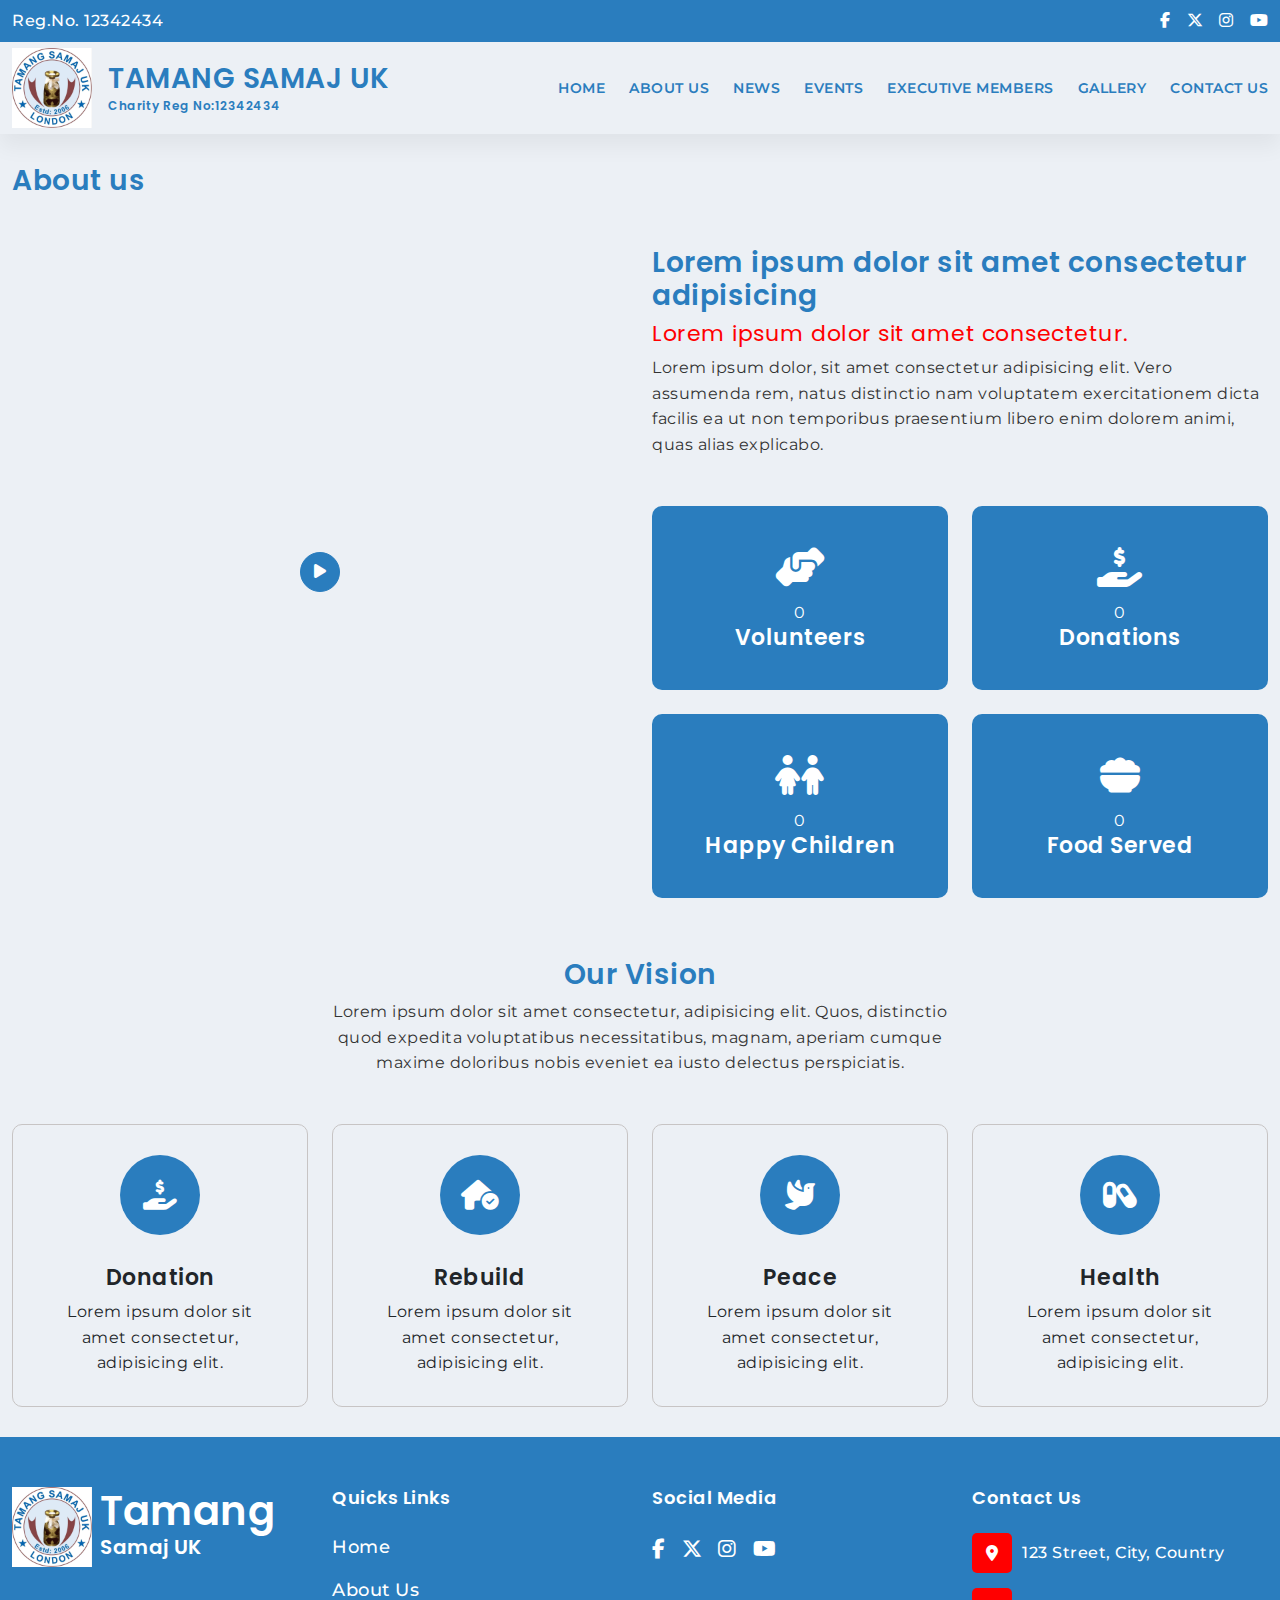
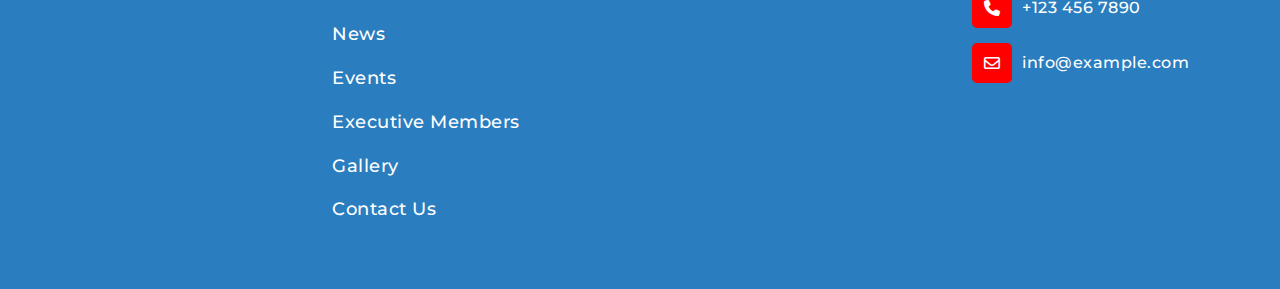
==== about.html @ 826d5b5e "about and contact page complte" ====
<!DOCTYPE html>
<html lang="en">

<head>
    <meta charset="UTF-8">
    <meta name="viewport" content="width=device-width, initial-scale=1.0">
    <title>About</title>
    <link rel="stylesheet" href="./assets/vendors/swiper/swiper-bundle.min.css">
    <link rel="stylesheet" href="./assets/vendors/fontawesome/css/all.min.css">
    <link rel="stylesheet" href="assets/vendors/slicknav/slicknav.min.css">
    <link rel="stylesheet" href="./assets/css/bootstrap.min.css">
    <link rel="stylesheet" href="./assets/css/style.css">
    <!-- favicon -->
    <link rel="icon" type="image/x-icon" href="./assets/image/tamang-samaj-uk-logo.svg">
</head>

<body>
    <header class="site-header">
        <div class="top-header py-2">
            <div class="container">
                <div class="d-flex justify-content-between align-items-center">
                    <div class="reg-number">
                        <p class="mb-0 text-white fw-medium">Reg.No. 12342434</p>
                    </div>
                    <div class="social-media d-flex gap-3 align-items-center">
                        <a href="#"><i class="fab fa-facebook-f"></i></a>
                        <a href="#"><i class="fa-brands fa-x-twitter"></i></a>
                        <a href="#"><i class="fab fa-instagram"></i></a>
                        <a href="#"><i class="fab fa-youtube"></i></a>
                    </div>
                </div>
            </div>
        </div>
        <div class="main-header navbar-expand-xl">
            <div class="container">
                <div class="menu-wrapper d-flex justify-content-between align-items-center">
                    <div class="site-logo d-flex align-items-center gap-3">
                        <a href="./index.html"><img src="./assets/image/tamang-samaj-uk-logo.jpeg"
                                alt="Charity-logo"></a>
                        <h3 class="mb-0"><a href="./index.html">Tamang Samaj UK<span class="mt-1 d-block">Charity Reg
                                    No:12342434</span></a></h3>
                    </div>
                    <div class="nav-wrap">
                        <button class="d-xl-none site-nav-toggler" type="button" data-bs-toggle="offcanvas"
                            data-bs-target="#offcanvas_navigaion" aria-controls="offcanvas_navigaion">
                            <svg height="24" viewBox="0 0 24 24" width="24" xmlns="http://www.w3.org/2000/svg">
                                <path
                                    d="M22,17 L22,19 L2,19 L2,17 L22,17 Z M22,11 L22,13 L2,13 L2,11 L22,11 Z M22,5 L22,7 L2,7 L2,5 L22,5 Z"
                                    fill-rule="evenodd" />
                            </svg>
                        </button>
                        <div class="header-offcanvas offcanvas offcanvas-start" tabindex="-1" id="offcanvas_navigaion"
                            aria-labelledby="offcanvas_navigaion_label">
                            <div class="offcanvas-header">
                                <button type="button" class="btn-close" data-bs-dismiss="offcanvas"
                                    aria-label="Close"></button>
                            </div>
                            <div class="offcanvas-body">
                                <nav class="header-nav">
                                    <ul class="menu d-flex flex-wrap gap-4">
                                        <li><a href="./index.html">Home</a></li>
                                        <li><a href="./about.html">About Us</a></li>
                                        <li><a href="#">News</a></li>
                                        <li><a href="./Event.html">Events</a></li>
                                        <li><a href="./executive-member.html">executive members</a></li>
                                        <li><a href="./gallery.html">Gallery</a></li>
                                        <li><a href="./contact.html">Contact us</a></li>
                                    </ul>
                                </nav>
                            </div>
                        </div>

                    </div>
                </div>
            </div>
        </div>
    </header>
    <section class="about achievement block">
        <div class="container">
            <div class="row g-4">
                <h2 class="h3 mb-4">About us</h2>
                <div class="col-lg-6">
                    <div class="video">
                        <!-- Button trigger modal -->
                        <button type="button" class="btn btn-primary" data-bs-toggle="modal"
                            data-bs-target="#exampleModal">
                            <i class="fa-solid fa-play"></i>
                        </button>

                        <!-- Modal -->
                        <div class="modal fade" id="exampleModal" tabindex="-1" aria-labelledby="exampleModalLabel"
                            aria-hidden="true">
                            <div class="modal-dialog modal-xl">
                                <div class="modal-content">
                                    <div class="modal-header">
                                        <button type="button" class="btn-close" data-bs-dismiss="modal"
                                            aria-label="Close"></button>
                                    </div>
                                    <div class="modal-body">
                                        <iframe width="560" height="315"
                                            src="https://www.youtube.com/embed/WTdPnJMOr7Y?si=OhpsHeiNlaZPptaw"
                                            title="YouTube video player" frameborder="0"
                                            allow="accelerometer; autoplay; clipboard-write; encrypted-media; gyroscope; picture-in-picture; web-share"
                                            referrerpolicy="strict-origin-when-cross-origin" allowfullscreen></iframe>
                                    </div>
                                </div>
                            </div>
                        </div>
                    </div>
                </div>
                <div class="col-lg-6">
                    <h2 class="h3">Lorem ipsum dolor sit amet consectetur adipisicing</h2>
                    <h3 class="h5">Lorem ipsum dolor sit amet consectetur.</h3>
                    <p class="mb-5">Lorem ipsum dolor, sit amet consectetur adipisicing elit. Vero assumenda rem, natus distinctio
                        nam voluptatem exercitationem dicta facilis ea ut non temporibus praesentium libero enim dolorem
                        animi, quas alias explicabo.</p>
                    <div class="row g-4">
                        <div class="col-md-6">
                            <div class="counter-card">
                                <div class="counter-icon"><i class="fa-solid fa-handshake-angle"></i>
                                </div>
                                <div class="counter" data-count="1000">0</div>
                                <h4 class="h5">Volunteers</h4>
                            </div>
                        </div>
                        <div class="col-md-6">
                            <div class="counter-card">
                                <div class="counter-icon"><i class="fa-solid fa-hand-holding-dollar"></i></div>
                                <div class="counter" data-count="1500">0</div>
                                <h4 class="h5">Donations</h4>
                            </div>
                        </div>
                        <div class="col-md-6">
                            <div class="counter-card">
                                <div class="counter-icon"><i class="fa-solid fa-children"></i></div>
                                <div class="counter" data-count="2500">0</div>
                                <h4 class="h5">Happy Children</h4>
                            </div>
                        </div>
                        <div class="col-md-6">
                            <div class="counter-card">
                                <div class="counter-icon"><i class="fa-solid fa-bowl-food"></i></div>
                                <div class="counter" data-count="5000">0</div>
                                <h4 class="h5">Food Served</h4>
                            </div>
                        </div>
                    </div>
                </div>
            </div>
        </div>
    </section>

    <section class="vision block">
        <div class="container">
            <div class="row justify-content-center">
                <div class="col-md-6">
                    <h2 class="h3 text-center">Our Vision</h2>
                    <p class="mb-5 text-center">Lorem ipsum dolor sit amet consectetur, adipisicing elit. Quos, distinctio quod expedita
                        voluptatibus necessitatibus, magnam, aperiam cumque maxime doloribus nobis eveniet ea iusto
                        delectus perspiciatis.</p>
                </div>
            </div>
            <div class="row g-4">
                <div class="col-md-6 col-lg-4 col-xl-3">
                    <div class="card vision-card">
                        <div class="vision-icon">
                            <i class="fa-solid fa-hand-holding-dollar"></i>
                        </div>
                        <div class="card-body">
                            <h3 class="h5">Donation</h3>
                            <p class="mb-0">Lorem ipsum dolor sit amet consectetur, adipisicing elit.</p>
                        </div>
                    </div>
                </div>
                <div class="col-md-6 col-lg-4 col-xl-3">
                    <div class="card vision-card">
                        <div class="vision-icon">
                            <i class="fa-solid fa-house-circle-check"></i>
                        </div>
                        <div class="card-body">
                            <h3 class="h5">Rebuild</h3>
                            <p class="mb-0">Lorem ipsum dolor sit amet consectetur, adipisicing elit.</p>
                        </div>
                    </div>
                </div>
                <div class="col-md-6 col-lg-4 col-xl-3">
                    <div class="card vision-card">
                        <div class="vision-icon">
                            <i class="fa-solid fa-dove"></i>
                        </div>
                        <div class="card-body">
                            <h3 class="h5">Peace</h3>
                            <p class="mb-0">Lorem ipsum dolor sit amet consectetur, adipisicing elit.</p>
                        </div>
                    </div>
                </div>
                <div class="col-md-6 col-lg-4 col-xl-3">
                    <div class="card vision-card">
                        <div class="vision-icon">
                            <i class="fa-solid fa-capsules"></i>
                        </div>
                        <div class="card-body">
                            <h3 class="h5">Health</h3>
                            <p class="mb-0">Lorem ipsum dolor sit amet consectetur, adipisicing elit.</p>
                        </div>
                    </div>
                </div>
            </div>
        </div>
    </section>
    <footer class="site-footer">
        <div class="container">
            <div class="row g-4">
                <div class="col-md-6 col-lg-3 col-xl-3">
                    <div class="site-logo d-flex align-items-center gap-2">
                        <a href="/"><img src="./assets/image/tamang-samaj-uk-logo.jpeg" alt="Charity-logo"></a>
                        <h2><a href="/">Tamang<span class="fs-5 d-block">Samaj UK</span></a></h2>
                    </div>
                </div>
                <div class="col-md-6 col-lg-3 col-xl-3">
                    <h6>Quicks Links</h6>
                    <ul class="footer-quick-link mt-4">
                        <li>
                            <a href="#">home</a>
                        </li>
                        <li>
                            <a href="#">about us</a>
                        </li>
                        <li>
                            <a href="#">news</a>
                        </li>
                        <li>
                            <a href="#">events</a>
                        </li>
                        <li>
                            <a href="#">executive members</a>
                        </li>
                        <li>
                            <a href="#">gallery</a>
                        </li>
                        <li>
                            <a href="#">contact us</a>
                        </li>
                    </ul>
                </div>
                <div class="col-md-6 col-lg-3 col-xl-3">
                    <h6>Social Media</h6>
                    <div class="d-flex footer-social gap-3 mt-4">
                        <a href="#"><i class="fab fa-facebook-f"></i></a>
                        <a href="#"><i class="fa-brands fa-x-twitter"></i></a>
                        <a href="#"><i class="fab fa-instagram"></i></a>
                        <a href="#"><i class="fab fa-youtube"></i></a>
                    </div>
                </div>
                <div class="col-md-6 col-lg-3 col-xl-3">
                    <h6>Contact Us</h6>
                    <ul class="footer-contact-info mt-4">
                        <li>
                            <div class="info-icon">
                                <i class="fas fa-map-marker-alt"></i>
                            </div>
                            <p class="mb-0 fw-medium">123 Street, City, Country</p>
                        </li>
                        <li>
                            <div class="info-icon">
                                <i class="fas fa-phone"></i>
                            </div>
                            <a href="tell:+123 456 7890">+123 456 7890</a>
                        </li>
                        <li>
                            <div class="info-icon">
                                <i class="far fa-envelope"></i>
                            </div>
                            <a href="mailto:info@example.com">info@example.com</a>
                        </li>
                    </ul>
                </div>
            </div>
        </div>
    </footer>
    <script src="assets/js/jquery.min.js"></script>
    <script src="assets/js/bootstrap.bundle.min.js"></script>
    <script src="assets/vendors/swiper/swiper-bundle.min.js"></script>
    <script src="assets/vendors/slicknav/jquery.slicknav.min.js"></script>
    <script src="assets/js/script.js"></script>
</body>

</html>
---- assets/css/style.css ----
@import url("https://fonts.googleapis.com/css2?family=Montserrat:ital,wght@0,100..900;1,100..900&family=Poppins:ital,wght@0,100;0,200;0,300;0,400;0,500;0,600;0,700;0,800;0,900;1,100;1,200;1,300;1,400;1,500;1,600;1,700;1,800;1,900&display=swap");
* {
  margin: 0;
  padding: 0;
  box-sizing: border-box;
}
:root {
  --primary-color: #2a7dbe;
  --secondary-color: red;
  --body-color: #333;
  --bg-color: #f1f1f1;
  --light-color: #fbfbfb;
  --white-color: #fff;
  --black-color: #000;
  --gray-color: #c7c4c4;
  --primary-font: "Poppins", sans-serif;
  --secondary-font: "Montserrat", sans-serif;
  --line-height: 1.6;
  --body-font-size: 16px;
  --transition: all 0.3s ease-in-out;
  --fs-display-1: clamp(32px, 4vw, 64px);
  --fs-display-2: clamp(24px, 4vw, 40px);
  --fs-display-3: clamp(18px, 4vw, 28px);
  --fs-display-4: clamp(20px, 4vw, 24px);
  --fs-display-5: clamp(18px, 5vw, 22px);
  --fs-display-6: clamp(16px, 4vw, 18px);
}
body {
  font-family: var(--secondary-font);
  font-size: var(--body-font-size);
  color: var(--body-color);
  line-height: var(--line-height);
  background-color: #ecf0f5;
  font-weight: 400;
  letter-spacing: 0.5px;
}

h1,
.h1,
h2,
.h2,
h3,
.h3,
h4,
.h4,
h5,
.h5,
h6,
.h6 {
  font-family: var(--primary-font);
  font-weight: 600;
  line-height: 1.2;
}
h1,
.h1 {
  font-size: var(--fs-display-1);
}
h2,
.h2 {
  font-size: var(--fs-display-2);
}
h3,
.h3 {
  font-size: var(--fs-display-3);
}
h4,
.h4 {
  font-size: var(--fs-display-4);
}
h5,
.h5 {
  font-size: var(--fs-display-5);
}
h6,
.h6 {
  font-size: var(--fs-display-6);
}
img {
  max-width: 100%;
  height: auto;
}
p {
  margin-bottom: 1.25rem;
}
a {
  color: var(--primary-color);
  text-decoration: none;
  transition: var(--transition);
}
.mt-20 {
  margin-top: 1px;
}
ul,
ol {
  list-style: none;
  padding: 0;
  margin: 0;
}
.page {
  margin-bottom: 0;
}
/* global utilities */
.lead {
  font-size: calc(var(--body-font-size) + 0.125rem);
}
.btn {
  --bs-btn-disabled-bg: var(--gray-color);
  --bs-btn-disabled-border-color: var(--gray-color);
  padding: 8px 16px;
  border-radius: 7px;
  transition: var(--transition);
  font-weight: 600;
}
.btn-primary {
  --bs-btn-color: var(--white-color);
  --bs-btn-bg: var(--primary-color);
  --bs-btn-border-color: var(--primary-color);
  --bs-btn-hover-color: var(--white-color);
  --bs-btn-hover-bg: var(--secondary-color);
  --bs-btn-hover-border-color: var(--secondary-color);
  --bs-btn-active-color: var(--white-color);
  --bs-btn-active-bg: var(--secondary-color);
  --bs-btn-active-border-color: var(--secondary-color);
  --bs-btn-active-shadow: inset 0 3px 5px rgba(0, 0, 0, 0.125);
}

.btn-secondary {
  --bs-btn-color: var(--white-color);
  --bs-btn-bg: var(--secondary-color);
  --bs-btn-border-color: var(--secondary-color);
  --bs-btn-hover-color: var(--white-color);
  --bs-btn-hover-bg: var(--primary-color);
  --bs-btn-hover-border-color: var(--primary-color);
  --bs-btn-active-color: var(--white-color);
  --bs-btn-active-bg: var(--primary-color);
  --bs-btn-active-border-color: var(--primary-color);
  --bs-btn-active-shadow: inset 0 3px 5px rgba(0, 0, 0, 0.125);
}
.slect-option {
  padding: 8px 15px;
  border-radius: 5px;
}
.tab-wrapper .tab-pane {
  overflow-x: auto;
}
.block {
  padding: 30px 0;
}
.card {
  background-color: transparent;
  border: none;
}
.card-body {
  padding: 30px;
}
.card-img {
  margin-bottom: 0;
}
.top-border-red {
  border-top: 7px solid var(--secondary-color);
}
.top-border-blue {
  border-top: 7px solid var(--primary-color);
}
.circle-bg-blue {
  background-color: var(--primary-color);
  border-radius: 50%;
  width: 30px;
  height: 30px;
  display: flex;
  justify-content: center;
  align-items: center;
  color: var(--white-color);
}
.circle-bg-red {
  background-color: var(--secondary-color);
  border-radius: 50%;
  width: 30px;
  height: 30px;
  display: flex;
  justify-content: center;
  align-items: center;
  color: var(--white-color);
}

.container {
  max-width: 1850px;
}

/* start header css */
.top-header {
  background-color: var(--primary-color);
}
.main-header.sticky {
  position: fixed;
  width: 100%;
  top: 0;
  background-color: var(--white-color);
  z-index: 999;
  transition: var(--transition);
  box-shadow: 0 13px 20px 0 rgba(0, 0, 0, 0.05);
}
.site-nav-toggler {
  border: none;
  background-color: transparent;
  padding: 10px;
}
.slicknav_menu {
  display: none;
}
.site-logo h3  {
  text-transform: uppercase;
}
.site-logo span {
  font-size: 12px;
  text-transform: capitalize;
}
.social-media a {
  color: var(--white-color);
}
.social-media a:hover {
  transform: translateY(-6px);
}
.site-logo img {
  width: 80px;
}
.site-header {
  box-shadow: 0 13px 20px 0 rgba(0, 0, 0, 0.05);
}
.header-nav ul li a {
  font-size: 18px;
  font-weight: 600;
  padding: 35px 0;
  display: block;
  text-transform: uppercase;
}

/* start banner css */
.banner .swiper-slide {
  height: 400px;
}
.banner {
  border-radius: 15px;
}
.banner .swiper-slide h1 {
  color: var(--white-color);
  margin-bottom: 0;
  position: absolute;
  bottom: 20px;
  right: 30px;
}
.banner-img {
  position: relative;
}
.banner-img::before {
  content: "";
  position: absolute;
  top: 0;
  left: 0;
  width: 100%;
  height: 100%;
  background-color: rgba(0, 0, 0, 0.4);
}
.banner-img img {
  width: 100%;
  height: 400px;
  object-fit: cover;
  object-position: center center;
}
.banner .swiper-pagination {
  left: 30px;
  bottom: 30px;
  display: flex;
  align-items: center;
}
.banner .swiper-pagination-bullet {
  width: 15px;
  height: 15px;
  border: 1px solid var(--white-color);
  border-radius: 50px;
  background-color: transparent;
  opacity: 1;
}
.banner .swiper-pagination-bullet-active {
  width: 20px;
  height: 20px;
  background-color: var(--white-color);
}

.banner-sidebar {
  border-radius: 15px;
  height: 100%;
  padding: 30px;
  box-shadow: 0 0 23px 0 rgba(0, 0, 0, 0.06);
}
.search {
  padding: 8px 15px;
  display: flex;
  justify-content: space-between;
  align-items: center;
  border: 1px solid var(--gray-color);
  border-radius: 5px;
}

.search input {
  outline: none;
  width: 100%;
  border: none;
  font-size: 18px;
  background-color: transparent;
}
.committee-members li {
  border: 1px solid var(--gray-color);
  margin: 10px 0;
  transition: var(--transition);
  border-radius: 5px;
}
.committee-members li:hover {
  background-color: var(--primary-color);
}
.committee-members li:hover a {
  color: var(--white-color);
}
.committee-members li a {
  color: var(--black-color);
  padding: 8px 15px;
  display: block;
}
.event-news h2 {
  font-size: 25px;
  margin-bottom: 20px;
}
.event-card {
  box-shadow: 0 0 23px 0 rgba(0, 0, 0, 0.06);
}
.card-heading h3 a {
  color: var(--black-color);
  font-size: 22px;
}
.event-list {
  padding: 30px;
}
.event-list li h3 a {
  font-size: var(--fs-display-5);
  color: var(--black-color);
}
.event-list li:first-child {
  padding: 0;
}
.event-list li:not(:last-child) {
  border-bottom: 1px solid var(--gray-color);
  padding-bottom: 10px;
  padding-top: 10px;
}
.event-list li:last-child {
  padding-top: 10px;
}

.tab-wrapper {
  height: 100%;
  box-shadow: 0 0 0 1px rgba(0, 0, 0, 0.05);
}
.tab-wrapper .nav-pills .nav-link {
  width: 100%;
  font-weight: 600;
  border-right: 1px solid var(--gray-color);
}

.tab-wrapper .nav-pills .nav-link.active,
.nav-pills .show > .nav-link {
  background-color: var(--white-color);
  color: var(--primary-color);
  width: 100%;
}
.tab-btn-wrapper {
  background-color: var(--bg-color);
}
.tab-btn-wrapper {
  border-bottom: 1px solid var(--gray-color);
}
.nav-pills .nav-link {
  color: var(--black-color);
  border-radius: 0;
}
.nav-pills .nav-link.active,
.nav-pills .show > .nav-link {
  background-color: var(--primary-color);
}
.usefull-links li a {
  padding-left: 15px;
}
.usefull-links li:nth-child(even) {
  background-color: #f2f2f2;
  transition: var(--transition);
}
.usefull-links li:nth-child(even):hover {
  background-color: transparent;
}
.usefull-links li:not(:first-child) {
  padding-top: 10px;
  padding-bottom: 10px;
}
.usefull-links li:not(:last-child) {
  padding-bottom: 15px;
  border-bottom: 1px solid var(--gray-color);
}

.post-sidebar {
  padding: 30px;
  border: 1px solid var(--gray-color);
  border-radius: 5px;
  height: 100%;
}
.fb-post iframe {
  width: 100%;
  height: 500px;
}
.post-sidebar h2 {
  font-size: 25px;
  padding: 20px;
  background-color: #2a7dbe;
  color: var(--white-color);
}
.sidebar-card {
  padding: 30px;
  box-shadow: 0 0 23px 0 rgba(0, 0, 0, 0.06);
  transition: var(--transition);
}
.sidebar-card:hover {
  transform: translateY(-10px);
}
.sidebar-card h3 a {
  font-size: 18px;
  color: var(--black-color);
}

/* executive member */
.committee-sticky {
  position: sticky;
  top: 0;
  height: 980px;
}
.member-card-wrapper {
  height: calc(100vh - 70px);
  overflow-y: scroll;
}
.member-card-content .nav-link {
  box-shadow: 0 0 23px 0 rgba(0, 0, 0, 0.06);
}
.tab-details .member-details {
  box-shadow: 0 0 20px 0 rgba(0, 0, 0, 0.1);
  padding: 30px;
}

.member-card-content h3,
.member-card-content h2 {
  color: var(--primary-color);
}
.member-card-content .nav-link {
  width: 100%;
  object-fit: cover;
  object-position: center center;
}
.member-card-content .tab-content {
  padding: 20px;
  box-shadow: 0 0 23px 0 rgba(0, 0, 0, 0.06);
}

/* start gallery css */
.category-sticky {
  position: sticky;
  top: 0;
}
.gallery-category h2 {
  color: var(--primary-color);
}
.gallery-tab-content h2 {
  color: var(--primary-color);
}
.gallery-category .nav {
  height: 100%;
  box-shadow: 0 0 20px 0 rgba(0, 0, 0, 0.1);
}
.gallery-category .nav button {
  border-radius: 5px;
  width: 100%;
  text-align: start;
  box-shadow: 0 0 20px 0 rgba(0, 0, 0, 0.1);
  font-weight: 600;
  transition: var(--transition);
}
.gallery-category .nav button:hover {
  background-color: var(--primary-color);
  color: var(--white-color);
}
.site-footer {
  padding: 50px 0;
  background-color: var(--primary-color);
}
.site-footer h2 a {
  color: var(--white-color);
}
.site-footer h6 {
  color: var(--white-color);
}
.footer-quick-link li a {
  color: var(--white-color);
  padding-bottom: 15px;
  display: block;
  text-transform: capitalize;
  font-size: 18px;
  font-weight: 500;
}
.footer-quick-link li a:hover {
  color: var(--light-color);
}
.footer-social a {
  color: var(--white-color);
  font-size: 20px;
}
.footer-social a:hover {
  color: var(--light-color);
  transform: translateY(-6px);
}
.footer-contact-info li {
  display: flex;
  gap: 10px;
  align-items: center;
  margin-bottom: 15px;
}
.info-icon {
  display: flex;
  justify-content: center;
  align-items: center;
  flex-shrink: 0;
  width: 40px;
  height: 40px;
  background-color: var(--secondary-color);
  color: var(--white-color);
  border-radius: 5px;
}
.footer-contact-info li p {
  color: var(--white-color);
}
.footer-contact-info li a {
  color: var(--white-color);
  font-weight: 500;
}
.footer-contact-info li a:hover {
  color: var(--primary-color);
}
/* event css */
.events h2 {
  color: var(--primary-color);
}
.event-card .card-img img {
  width: 100%;
  height: 100%;
  object-fit: cover;
}
.event-card .card-body h3 a {
  font-size: 22px;
  color: var(--black-color);
}
.event-link {
  color: var(--black-color);
}
.event-link:hover {
  color: var(--primary-color);
}
/* contact */
.contact h2 {
  color: var(--primary-color);
}
.contact-form input {
  border: none;
  padding: 10px 5px;
  outline: none;
  border-bottom: 2px solid var(--gray-color);
  border-radius: 0;
  background-color: transparent;
}
.contact-form textarea {
  border: none;
  padding: 10px 5px;
  outline: none;
  border-bottom: 2px solid var(--gray-color);
  border-radius: 0;
  background-color: transparent;
  resize: none;
}
.contact-form input:focus {
  background-color: transparent;
  box-shadow: none;
}
.contact-form textarea:focus {
  background-color: transparent;
  box-shadow: none;
}
.contact-info {
  padding: 30px;
  background-color: var(--primary-color);
  border-radius: 10px;
}
.location iframe {
  width: 100%;
  border-radius: 10px;
}
.submit {
  padding: 10px 30px;
}

/* about */
.about h2 {
  color: var(--primary-color);
}
.about h3 {
  color: var(--secondary-color);
  font-weight: 400;
}
.video {
  padding: 130px 0;
  position: relative;
  background-image: url(../image/smiling-young-man-with-crossed-arms-outdoors.jpg);
  background-position: center center;
  background-repeat: no-repeat;
  background-size: cover;
  width: 100%;
  height: 100%;
}
.video .btn {
  border-radius: 50%;
  position: absolute;
 top: 50%;
 left: 50%;
 padding: 0;
 width: 40px;
 height: 40px;
 transform: translate(-50%, -50%);
}
.video .btn::before {
  content: '';
  position: absolute;
  top: 0;
  left: 0;
  width: 100%;
  height: 100%;
  background-color: rgba(42, 125, 190, 0.4);
  border-radius: 50%;
  animation: circleGrow 2s linear infinite;
  z-index: -1;
}
.counter-card {
  border-radius: 10px;
  color: var(--white-color);
  padding: 30px;
  background-color: var(--primary-color);
  display: flex;
  flex-direction: column;
  justify-content: center;
  align-items: center;
}
.vision h2 {
  color: var(--primary-color);
}
.counter-card h3 {
  font-weight: 500;
}
.counter-icon {
  font-size: 40px;
  color: var(--white-color);
}
@keyframes circleGrow {
  0% {
    transform: scale(1);
  }
  100% {
    transform: scale(1.5);
  }
}
.video .modal-body iframe {
  width: 100%;
  min-height: 500px; 
}
.vision-icon {
  display: flex;
  justify-content: center;
  align-items: center;
  font-size: 30px;
  color: var(--white-color);
  background-color: var(--primary-color);
  width: 80px;
  height: 80px;
  border-radius: 50%;
  margin: 0 auto;
}
.vision-card {
  border-radius: 10px;
  padding: 30px 0;
  border: 1px solid var(--gray-color);
}
.vision-card .card-body {
  text-align: center;
  padding-bottom: 0;
}
/* responsive */
@media (max-width: 1399.98px) {
  .header-nav ul li a  {
    font-size: 14px;
  }
}
@media (max-width: 1199.98px) {
  .header-nav {
    display: none;
  }
  .slicknav_menu {
    display: block;
    right: 0;
  }
  .slicknav_nav .li > a {
    padding: 0;
    line-height: 48px;
    padding-right: 48px;
    font-weight: 400;
  }
  .slicknav_nav ul {
    margin: 0;
    padding-left: 20px;
  }

  .slicknav_nav li a:hover {
    color: var(--primary-color);
    background-color: transparent;
  }
  .slicknav_menu {
    background-color: transparent;
  }
  .bottom-header.sticky .slicknav_menu .slicknav_nav {
    top: 88px;
  }
  .slicknav_menu .slicknav_menutxt {
    display: none;
  }

  .slicknav_menu .slicknav_icon {
    width: unset;
    height: unset;
  }

  .slicknav_btn {
    margin: 0;
    padding: 0;
    background-color: transparent;
    color: var(--primary-color);
  }

  /* .site-header.sticky .slicknav_menu .slicknav_icon-bar {
    background-color: var(--black-color);
  } */
  .slicknav_menu .slicknav_icon-bar {
    background-color: var(--white-color);
    width: 20px;
    height: 2px;
    margin: 2px;
    border-radius: 0;
  }
  .slicknav_menu .slicknav_icon:before {
    content: none;
  }
  .slicknav_nav li a {
    color: var(--black-color);
    text-align: start;
    position: relative;
    margin: 0;
    font-size: var(--body-font-size);
    font-weight: 500;
  }
  .slicknav_nav .li a:hover {
    color: var(--primary-color);
  }
}
@media (max-width: 991.98px) {
}
@media (max-width: 767.98px) {
  .tab-of-tab {
    flex-direction: column;
  }
  .tab-of-tab .nav {
    display: block;
    width: 100%;
  }
  .member-card-wrapper img {
    width: 100px;
    object-fit: cover;
  }
  .member-card-wrapper {
    height: 200px;
    overflow-y: scroll;
  }
  .committee-sticky {
    position: unset;
    height: unset;
  }
}
@media (max-width: 575.98px) {
  .tab-wrapper .nav-pills {
    flex-direction: column;
  }
  .tab-wrapper .nav-pills .nav-link {
    width: 100%;
    font-weight: 600;
    border-right: 0;
  }
  .banner .swiper-slide h1 {
    left: 30px;
    bottom: 60px;
  }
  .banner-sidebar {
    padding: 0;
  }
}
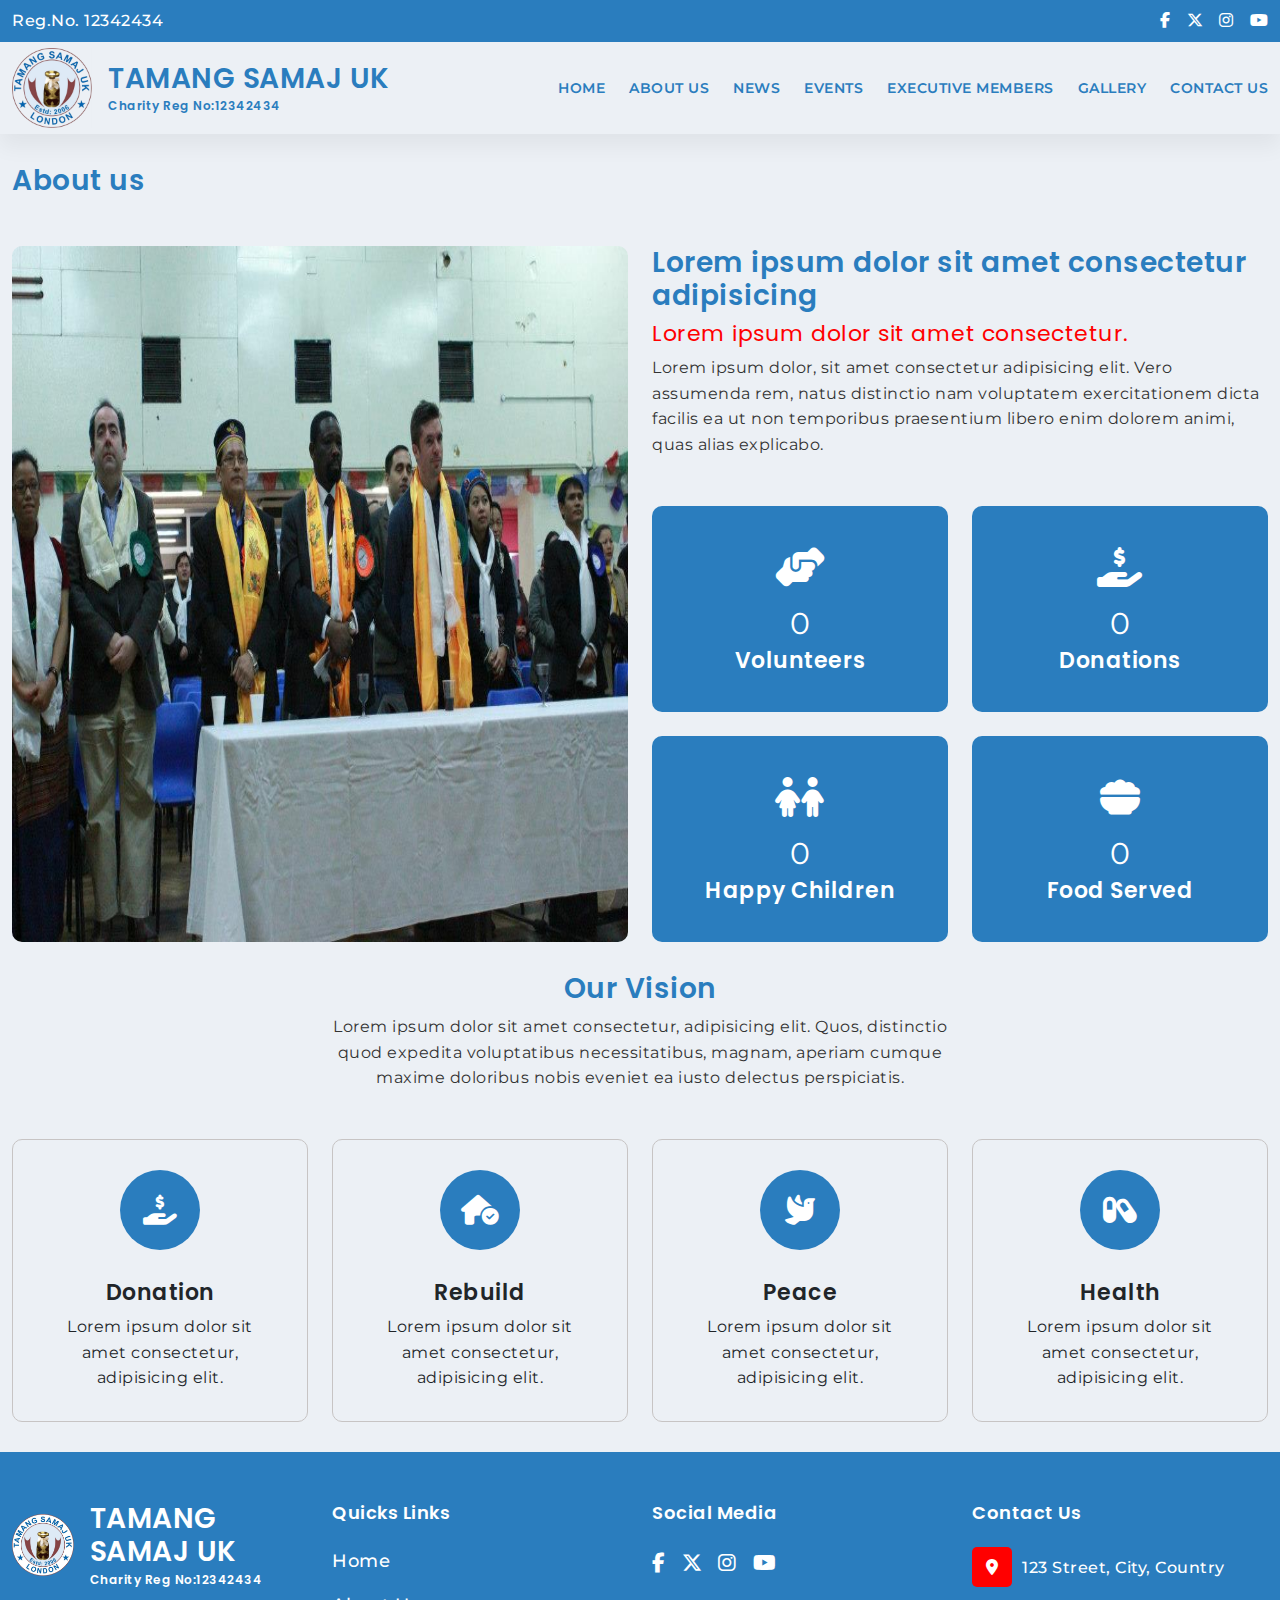
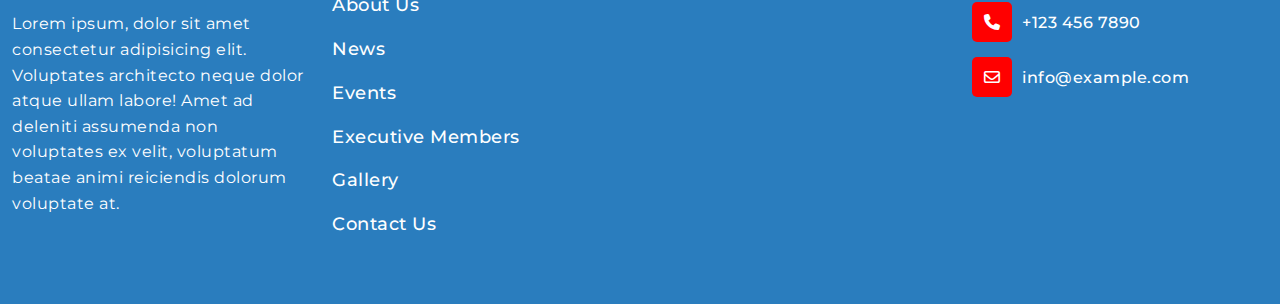
==== commit 36dd377d: "changes homepage" ====
--- a/about.html
+++ b/about.html
@@ -9,9 +9,10 @@
     <link rel="stylesheet" href="./assets/vendors/fontawesome/css/all.min.css">
     <link rel="stylesheet" href="assets/vendors/slicknav/slicknav.min.css">
     <link rel="stylesheet" href="./assets/css/bootstrap.min.css">
+    <link rel="stylesheet" href="./assets/vendors/venobox/venobox.min.css">
     <link rel="stylesheet" href="./assets/css/style.css">
     <!-- favicon -->
-    <link rel="icon" type="image/x-icon" href="./assets/image/tamang-samaj-uk-logo.svg">
+    <link rel="icon" type="image/x-icon" href="./assets/image/tamang-samaj-uk-favicon.png">
 </head>
 
 <body>
@@ -35,7 +36,7 @@
             <div class="container">
                 <div class="menu-wrapper d-flex justify-content-between align-items-center">
                     <div class="site-logo d-flex align-items-center gap-3">
-                        <a href="./index.html"><img src="./assets/image/tamang-samaj-uk-logo.jpeg"
+                        <a href="./index.html"><img src="./assets/image/tamangSamajuk.png"
                                 alt="Charity-logo"></a>
                         <h3 class="mb-0"><a href="./index.html">Tamang Samaj UK<span class="mt-1 d-block">Charity Reg
                                     No:12342434</span></a></h3>
@@ -80,33 +81,9 @@
             <div class="row g-4">
                 <h2 class="h3 mb-4">About us</h2>
                 <div class="col-lg-6">
-                    <div class="video">
-                        <!-- Button trigger modal -->
-                        <button type="button" class="btn btn-primary" data-bs-toggle="modal"
-                            data-bs-target="#exampleModal">
-                            <i class="fa-solid fa-play"></i>
-                        </button>
-
-                        <!-- Modal -->
-                        <div class="modal fade" id="exampleModal" tabindex="-1" aria-labelledby="exampleModalLabel"
-                            aria-hidden="true">
-                            <div class="modal-dialog modal-xl">
-                                <div class="modal-content">
-                                    <div class="modal-header">
-                                        <button type="button" class="btn-close" data-bs-dismiss="modal"
-                                            aria-label="Close"></button>
-                                    </div>
-                                    <div class="modal-body">
-                                        <iframe width="560" height="315"
-                                            src="https://www.youtube.com/embed/WTdPnJMOr7Y?si=OhpsHeiNlaZPptaw"
-                                            title="YouTube video player" frameborder="0"
-                                            allow="accelerometer; autoplay; clipboard-write; encrypted-media; gyroscope; picture-in-picture; web-share"
-                                            referrerpolicy="strict-origin-when-cross-origin" allowfullscreen></iframe>
-                                    </div>
-                                </div>
-                            </div>
-                        </div>
-                    </div>
+                    <figure class="card-img">
+                        <img src="./assets/image/3.jpg" alt="image">
+                    </figure>
                 </div>
                 <div class="col-lg-6">
                     <h2 class="h3">Lorem ipsum dolor sit amet consectetur adipisicing</h2>
@@ -150,7 +127,7 @@
         </div>
     </section>
 
-    <section class="vision block">
+    <section class="vision block pt-0">
         <div class="container">
             <div class="row justify-content-center">
                 <div class="col-md-6">
@@ -212,9 +189,14 @@
         <div class="container">
             <div class="row g-4">
                 <div class="col-md-6 col-lg-3 col-xl-3">
-                    <div class="site-logo d-flex align-items-center gap-2">
-                        <a href="/"><img src="./assets/image/tamang-samaj-uk-logo.jpeg" alt="Charity-logo"></a>
-                        <h2><a href="/">Tamang<span class="fs-5 d-block">Samaj UK</span></a></h2>
+                    <div class="site-logo d-flex align-items-center gap-3">
+                        <a href="./index.html"><img src="./assets/image/tamang-samaj-uk-rooter-logo.png"
+                                alt="Charity-logo"></a>
+                        <h3 class="mb-0"><a href="./index.html">Tamang Samaj UK<span class="mt-1 d-block">Charity Reg
+                                    No:12342434</span></a></h3>
+                    </div>
+                    <div class="footer-content mt-4">
+                        <p class="mb-0 text-white">Lorem ipsum, dolor sit amet consectetur adipisicing elit. Voluptates architecto neque dolor atque ullam labore! Amet ad deleniti assumenda non voluptates ex velit, voluptatum beatae animi reiciendis dolorum voluptate at.</p>
                     </div>
                 </div>
                 <div class="col-md-6 col-lg-3 col-xl-3">
@@ -279,6 +261,7 @@
         </div>
     </footer>
     <script src="assets/js/jquery.min.js"></script>
+    <script src="./assets/vendors/venobox/venobox.min.js"></script>
     <script src="assets/js/bootstrap.bundle.min.js"></script>
     <script src="assets/vendors/swiper/swiper-bundle.min.js"></script>
     <script src="assets/vendors/slicknav/jquery.slicknav.min.js"></script>
--- a/assets/css/style.css
+++ b/assets/css/style.css
@@ -162,6 +162,12 @@
 .top-border-blue {
   border-top: 7px solid var(--primary-color);
 }
+.top-border-purple {
+  border-top: 7px solid #6f42c1;
+}
+.top-border-green {
+  border-top: 7px solid #198754;
+}
 .circle-bg-blue {
   background-color: var(--primary-color);
   border-radius: 50%;
@@ -182,6 +188,35 @@
   align-items: center;
   color: var(--white-color);
 }
+.circle-bg-purple {
+  background-color: #6f42c1;
+  border-radius: 50%;
+  width: 30px;
+  height: 30px;
+  display: flex;
+  justify-content: center;
+  align-items: center;
+  color: var(--white-color);
+}
+.circle-bg-green {
+  background-color: #198754;
+  border-radius: 50%;
+  width: 30px;
+  height: 30px;
+  display: flex;
+  justify-content: center;
+  align-items: center;
+  color: var(--white-color);
+}
+
+.dooner-price {
+  color: #198754;
+}
+
+.date i {
+  font-size: 20px;
+  color: var(--primary-color);
+}
 
 .container {
   max-width: 1850px;
@@ -208,7 +243,7 @@
 .slicknav_menu {
   display: none;
 }
-.site-logo h3  {
+.site-logo h3 {
   text-transform: uppercase;
 }
 .site-logo span {
@@ -226,6 +261,41 @@
 }
 .site-header {
   box-shadow: 0 13px 20px 0 rgba(0, 0, 0, 0.05);
+}
+.header-nav ul li {
+  position: relative;
+}
+.header-nav ul > li:hover > a::before {
+  -webkit-transform-origin: left;
+  -ms-transform-origin: left;
+  transform-origin: left;
+  -webkit-transform: scaleX(1);
+  -ms-transform: scaleX(1);
+  transform: scaleX(1);
+}
+.header-nav ul > li > a::before {
+  content: "";
+  position: absolute;
+  width: 100%;
+  height: 3px;
+  border-radius: 4px;
+  background: var(--primary-color);
+  bottom: 25px;
+  left: 0px;
+  -webkit-transform-origin: right;
+  -ms-transform-origin: right;
+  transform-origin: right;
+  -webkit-transform: scaleX(0);
+  -ms-transform: scaleX(0);
+  transform: scaleX(0);
+  -webkit-transition: -webkit-transform 0.3s ease-in-out;
+  transition: -webkit-transform 0.3s ease-in-out;
+  -o-transition: transform 0.3s ease-in-out;
+  transition: transform 0.3s ease-in-out;
+  transition: transform 0.3s ease-in-out, -webkit-transform 0.3s ease-in-out;
+}
+.header-nav ul > li > a.active::before {
+  width: 100%;
 }
 .header-nav ul li a {
   font-size: 18px;
@@ -236,58 +306,89 @@
 }
 
 /* start banner css */
-.banner .swiper-slide {
-  height: 400px;
-}
+
 .banner {
-  border-radius: 15px;
-}
-.banner .swiper-slide h1 {
-  color: var(--white-color);
+  padding: 50px 0;
+  height: 100%;
+  background-color: var(--primary-color);
+}
+.banner-content span {
+  display: inline-flex;
+  background-color: var(--white-color);
+  color: var(--black-color);
+  font-weight: 600;
+  padding: 10px 20px;
+  border-radius: 30px;
+  margin-bottom: 10px;
+}
+.banner-content p {
+  margin-top: 20px;
+  max-width: 680px;
+}
+.banner-img {
   margin-bottom: 0;
-  position: absolute;
-  bottom: 20px;
-  right: 30px;
-}
-.banner-img {
-  position: relative;
-}
-.banner-img::before {
-  content: "";
-  position: absolute;
-  top: 0;
-  left: 0;
-  width: 100%;
-  height: 100%;
-  background-color: rgba(0, 0, 0, 0.4);
+  border-radius: 10px;
 }
 .banner-img img {
-  width: 100%;
-  height: 400px;
+  display: flex;
+  width: 100%;
+  height: 582px;
   object-fit: cover;
   object-position: center center;
-}
-.banner .swiper-pagination {
+  border-radius: 10px;
+}
+
+.banner-swiper .swiper-slide {
+  display: flex;
+  justify-content: center;
+  align-items: center;
+}
+
+.banner-swiper .swiper-button-next:after,
+.banner-swiper .swiper-button-prev:after {
+  font-size: 16px;
+  color: var(--primary-color);
+  font-weight: 900;
+}
+.banner-swiper .swiper-button-next,
+.banner-swiper .swiper-button-prev {
+  width: 40px;
+  height: 55px;
+  border-radius: 5px;
+  background-color: var(--white-color);
+  transition: var(--transition);
+}
+
+.banner-swiper .swiper-button-next:hover,
+.banner-swiper .swiper-button-prev:hover {
+  background-color: var(--secondary-color);
+}
+.banner-swiper .swiper-button-next:hover::after,
+.banner-swiper .swiper-button-prev:hover::after {
+  color: var(--white-color);
+}
+
+/* .banner .swiper-pagination {
   left: 30px;
   bottom: 30px;
   display: flex;
   align-items: center;
-}
-.banner .swiper-pagination-bullet {
+} */
+/* .banner .swiper-pagination-bullet {
   width: 15px;
   height: 15px;
   border: 1px solid var(--white-color);
   border-radius: 50px;
   background-color: transparent;
   opacity: 1;
-}
-.banner .swiper-pagination-bullet-active {
+} */
+/* .banner .swiper-pagination-bullet-active {
   width: 20px;
   height: 20px;
   background-color: var(--white-color);
-}
-
-.banner-sidebar {
+} */
+
+/* .banner-sidebar {
   border-radius: 15px;
   height: 100%;
   padding: 30px;
@@ -325,20 +426,44 @@
   color: var(--black-color);
   padding: 8px 15px;
   display: block;
-}
+} */
 .event-news h2 {
   font-size: 25px;
   margin-bottom: 20px;
 }
-.event-card {
-  box-shadow: 0 0 23px 0 rgba(0, 0, 0, 0.06);
+.event-card:hover .card-body {
+  border-color: var(--white-color);
+  box-shadow: 0 0 23px 0 rgba(0, 0, 0, 0.2);
+}
+.event-card:hover .card-img img {
+  transform: scale(1.1);
+}
+.event-card .card-img {
+  border-radius: 0;
+  overflow: hidden;
+}
+.event-card .card-img img {
+  aspect-ratio: 1.3;
+  object-fit: cover;
+  transition: var(--transition);
+}
+.event-card .card-body {
+  height: 351.34px;
+  overflow-y: auto;
+  background-color: var(--white-color);
+  transition: var(--transition);
+  border-left: 1px solid var(--gray-color);
+  border-bottom: 1px solid var(--gray-color);
+  border-right: 1px solid var(--gray-color);
 }
 .card-heading h3 a {
   color: var(--black-color);
   font-size: 22px;
 }
 .event-list {
+  box-shadow: 0 0 23px 0 rgba(0, 0, 0, 0.1);
   padding: 30px;
+  background-color: var(--white-color);
 }
 .event-list li h3 a {
   font-size: var(--fs-display-5);
@@ -406,7 +531,7 @@
 }
 
 .post-sidebar {
-  padding: 30px;
+  /* padding: 30px; */
   border: 1px solid var(--gray-color);
   border-radius: 5px;
   height: 100%;
@@ -440,6 +565,15 @@
   top: 0;
   height: 980px;
 }
+.member-card-wrapper .card-body h3 {
+  color: var(--black-color);
+}
+.member-card-wrapper .card-body span {
+  color: var(--black-color);
+}
+.member-card-wrapper .nav-link.active .card-body h3, .member-card-wrapper .nav-link.active .card-body span {
+  color: var(--white-color);
+}
 .member-card-wrapper {
   height: calc(100vh - 70px);
   overflow-y: scroll;
@@ -451,7 +585,22 @@
   box-shadow: 0 0 20px 0 rgba(0, 0, 0, 0.1);
   padding: 30px;
 }
-
+.tab-details .card-body {
+  box-shadow: 0 0 20px 0 rgba(0, 0, 0, 0.1);
+}
+.tab-details .tab-pane .card-body h3 {
+  color: var(--black-color);
+}
+.tab-details .tab-pane .card-body .date i {
+  font-size: 16px;
+}
+.tab-details .tab-pane .card-body .date span {
+ font-size: 12px;
+}
+.tab-details .tab-pane h3 {
+  color: var(--secondary-color);
+  font-family: 400;
+}
 .member-card-content h3,
 .member-card-content h2 {
   color: var(--primary-color);
@@ -465,7 +614,36 @@
   padding: 20px;
   box-shadow: 0 0 23px 0 rgba(0, 0, 0, 0.06);
 }
-
+/* doner css*/
+.donors {
+  padding: 50px 0 80px;
+}
+.donor-card {
+  transition: var(--transition)
+}
+.swiper-slide-active .donor-card {
+  border-radius: 10px;
+  box-shadow: 0 0 23px 0 rgba(0, 0, 0, 0.06);
+  transform: scale(1.1);
+}
+.donor-card .card-img img {
+  aspect-ratio: 1.5;
+  object-fit: cover;
+  object-position: center center;
+  border-radius: 10px;
+  box-shadow: 0 0 23px 0 rgba(0, 0, 0, 0.1);
+}
+.donors .swiper-pagination-bullet {
+  width: 15px;
+  height: 15px;
+  background-color: transparent;
+  border: 2px solid rgba(0, 0, 0, .4);
+  opacity: 1;
+}
+.donors .swiper-pagination-bullet-active {
+  background-color: #198754;
+  border: 2px solid #198754;
+}
 /* start gallery css */
 .category-sticky {
   position: sticky;
@@ -477,6 +655,17 @@
 .gallery-tab-content h2 {
   color: var(--primary-color);
 }
+.gallery-tab-content .tab-pane .card-img {
+  display: block;
+  height: 100%;
+}
+.gallery-tab-content .card-img img{
+  height: 100%;
+  object-fit: cover;
+}
+.vbox-grab .vbox-child img {
+  height: 700px;
+}
 .gallery-category .nav {
   height: 100%;
   box-shadow: 0 0 20px 0 rgba(0, 0, 0, 0.1);
@@ -484,7 +673,7 @@
 .gallery-category .nav button {
   border-radius: 5px;
   width: 100%;
-  text-align: start;
+  text-align: center;
   box-shadow: 0 0 20px 0 rgba(0, 0, 0, 0.1);
   font-weight: 600;
   transition: var(--transition);
@@ -497,7 +686,7 @@
   padding: 50px 0;
   background-color: var(--primary-color);
 }
-.site-footer h2 a {
+.site-footer h3 a {
   color: var(--white-color);
 }
 .site-footer h6 {
@@ -563,7 +752,8 @@
   color: var(--black-color);
 }
 .event-link {
-  color: var(--black-color);
+  color: var(--secondary-color);
+  font-weight: 500;
 }
 .event-link:hover {
   color: var(--primary-color);
@@ -618,6 +808,13 @@
   color: var(--secondary-color);
   font-weight: 400;
 }
+.about .card-img {
+  height: 100%;
+}
+.about .card-img img {
+  height: 100%;
+  border-radius: 10px;
+}
 .video {
   padding: 130px 0;
   position: relative;
@@ -631,15 +828,15 @@
 .video .btn {
   border-radius: 50%;
   position: absolute;
- top: 50%;
- left: 50%;
- padding: 0;
- width: 40px;
- height: 40px;
- transform: translate(-50%, -50%);
+  top: 50%;
+  left: 50%;
+  padding: 0;
+  width: 40px;
+  height: 40px;
+  transform: translate(-50%, -50%);
 }
 .video .btn::before {
-  content: '';
+  content: "";
   position: absolute;
   top: 0;
   left: 0;
@@ -670,6 +867,10 @@
   font-size: 40px;
   color: var(--white-color);
 }
+.counter {
+  font-size: 30px;
+  font-size: 700;
+}
 @keyframes circleGrow {
   0% {
     transform: scale(1);
@@ -680,7 +881,7 @@
 }
 .video .modal-body iframe {
   width: 100%;
-  min-height: 500px; 
+  min-height: 500px;
 }
 .vision-icon {
   display: flex;
@@ -705,7 +906,7 @@
 }
 /* responsive */
 @media (max-width: 1399.98px) {
-  .header-nav ul li a  {
+  .header-nav ul li a {
     font-size: 14px;
   }
 }
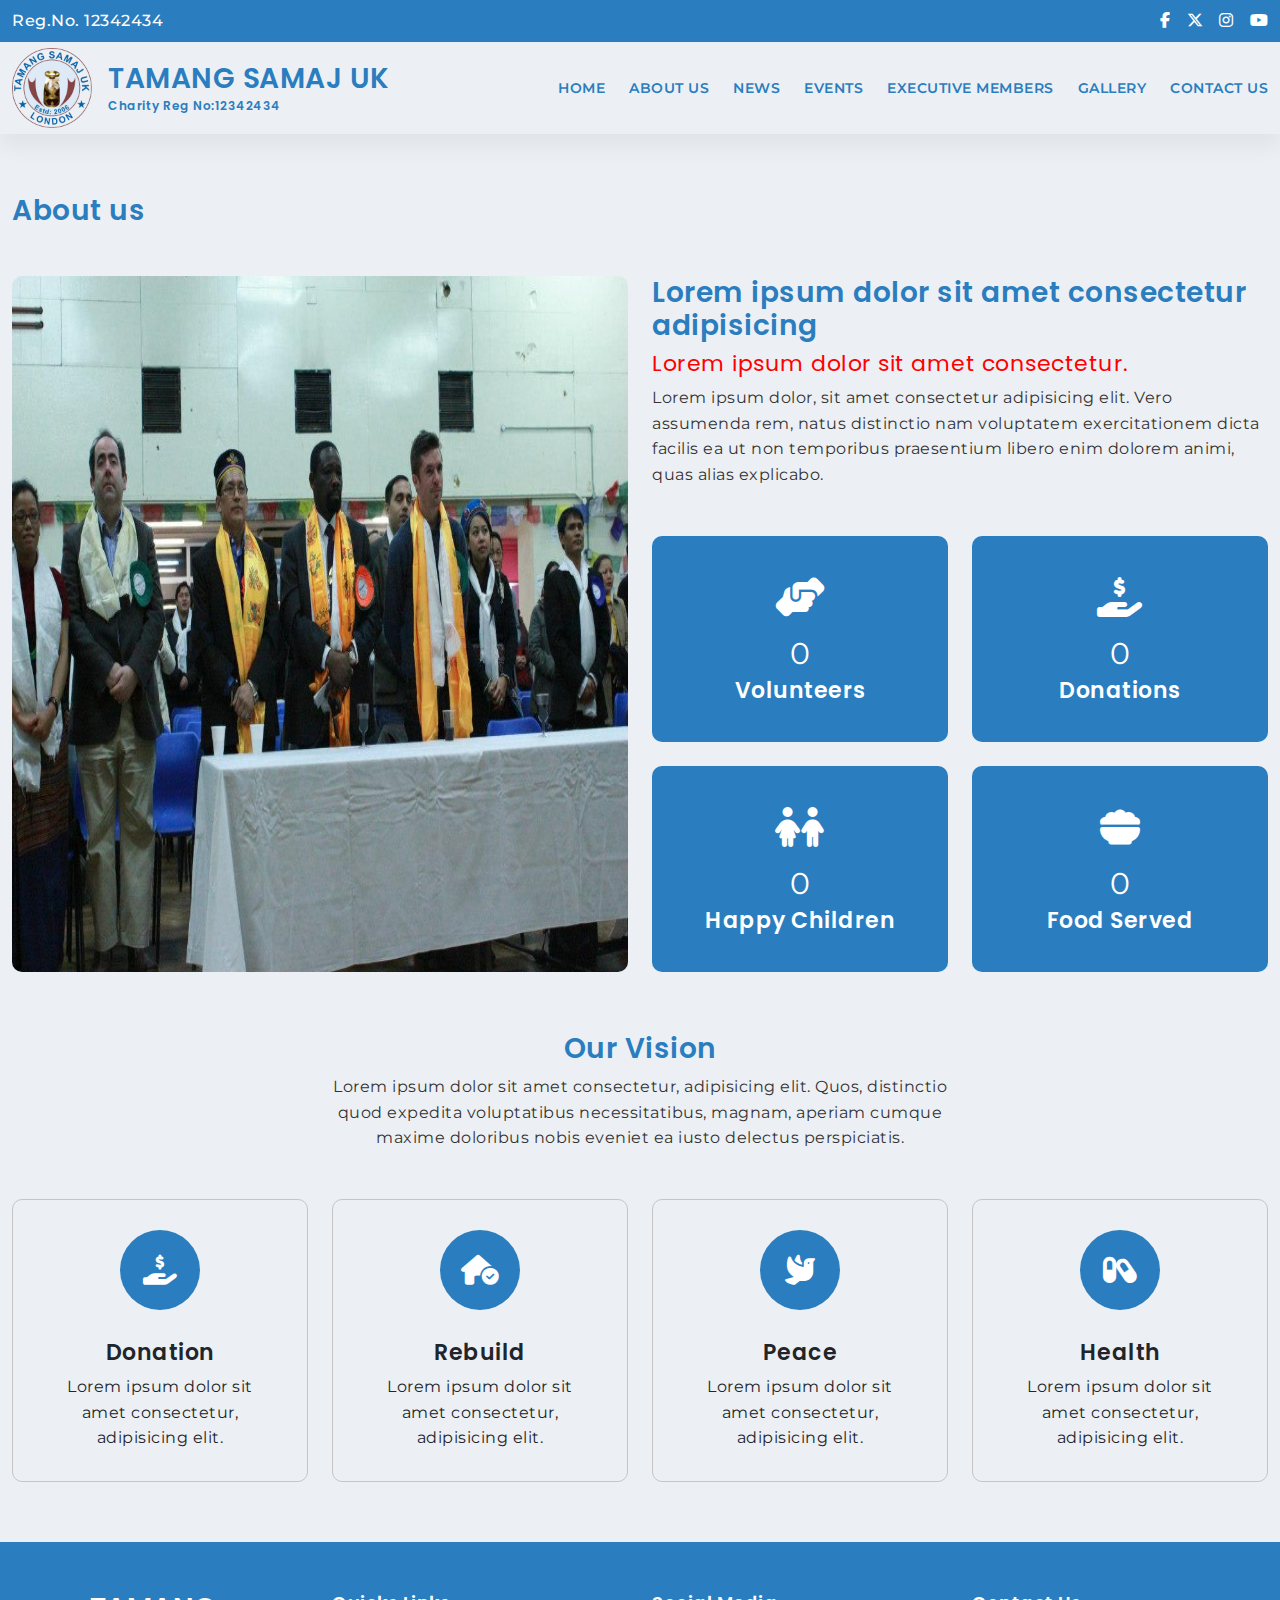
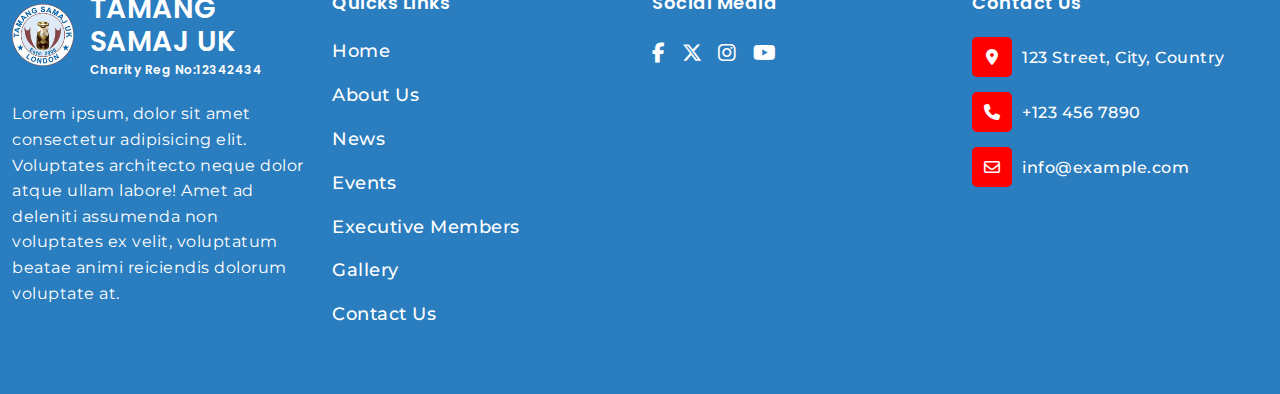
==== commit cc354d2c: "home page change" ====
--- a/about.html
+++ b/about.html
@@ -3,6 +3,8 @@
 
 <head>
     <meta charset="UTF-8">
+    <meta name="description" content="Support our mission to make a difference. Join us in empowering communities, providing aid, and creating a better future for those in need.">
+    <meta name="keywords" content="HTML, CSS, Jquery">
     <meta name="viewport" content="width=device-width, initial-scale=1.0">
     <title>About</title>
     <link rel="stylesheet" href="./assets/vendors/swiper/swiper-bundle.min.css">
--- a/assets/css/style.css
+++ b/assets/css/style.css
@@ -144,7 +144,7 @@
   overflow-x: auto;
 }
 .block {
-  padding: 30px 0;
+  padding: 60px 0;
 }
 .card {
   background-color: transparent;
@@ -217,7 +217,34 @@
   font-size: 20px;
   color: var(--primary-color);
 }
-
+.heading-style {
+  position: relative;
+}
+.heading-style::after {
+  content: "";
+  position: absolute;
+  left: 50%;
+  transform: translate(-50%, -50%);
+  bottom: 0;
+  width: 100%;
+  max-width: 100px;
+  height: 2px;
+  background-color: var(--secondary-color);
+  transition: var(--transition);
+  z-index: 1;
+  animation: growWidth 2s ease-in-out infinite;
+}
+@keyframes growWidth {
+  0% {
+    width: 70px;
+  }
+  50% {
+    width: 100px;
+  }
+  100% {
+    width: 70px;
+  }
+}
 .container {
   max-width: 1850px;
 }
@@ -368,6 +395,227 @@
   color: var(--white-color);
 }
 
+/* welcome */
+.welcome-heading span {
+  position: relative;
+  font-size: 22px;
+  font-weight: 600;
+  color: var(--secondary-color);
+}
+.welcome-heading span::after {
+  content: "";
+  position: absolute;
+  bottom: -30px;
+  left: 50%;
+  transform: translate(-50%, -50%);
+  width: 100%;
+  max-width: 150px;
+  height: 2px;
+  background-color: var(--secondary-color);
+}
+.welcome h2 {
+  color: var(--primary-color);
+}
+
+/* community banner */
+.community-banner {
+  position: relative;
+  background-image: url(../image/tamang-samaj-uk-rooter-logo.png);
+  background-repeat: no-repeat;
+  background-size: contain;
+  background-position: center center;
+}
+.community-banner:before {
+  content: "";
+  position: absolute;
+  top: 0;
+  left: 0;
+  width: 100%;
+  height: 100%;
+  background-color: var(--primary-color);
+  opacity: 0.8;
+}
+.community-banner-content {
+  position: relative;
+}
+.community-banner-content h2 {
+  color: var(--white-color);
+}
+.community-banner-content p {
+  color: var(--white-color);
+}
+.community-banner-content .btn {
+  position: relative;
+  padding: 0;
+  background-color: transparent;
+  border: none;
+  color: var(--secondary-color);
+}
+.community-banner-content .btn:hover {
+  color: var(--white-color);
+}
+.community-banner-content .btn::after {
+  content: "";
+  position: absolute;
+  left: 0;
+  bottom: -5px;
+  width: 100%;
+  height: 2px;
+  background-color: var(--secondary-color);
+}
+.community-banner-content .btn::before {
+  content: "";
+  position: absolute;
+  left: 0;
+  bottom: -5px;
+  width: 0;
+  height: 2px;
+  background-color: var(--white-color);
+  transition: var(--transition);
+  z-index: 1;
+}
+.community-banner-content .btn:hover::before {
+  width: 100%;
+}
+
+/* our activity */
+.activity-card {
+  background-color: var(--white-color);
+  border-radius: 10px;
+  box-shadow: 0 0 23px 0 rgba(0, 0, 0, 0.1);
+}
+.activity-icon a {
+  width: 60px;
+  height: 60px;
+  display: flex;
+  margin: 0 auto;
+  justify-content: center;
+  align-items: center;
+  font-size: 25px;
+  background-color: var(--white-color);
+  box-shadow: 0 0 23px 0 rgba(0, 0, 0, 0.1);
+  border-radius: 50%;
+  color: var(--primary-color);
+  opacity: 0;
+  visibility: hidden;
+  transition: var(--transition);
+}
+.activity-icon a:hover {
+  color: var(--white-color);
+  background-color: var(--primary-color);
+}
+
+.activity-card:hover .activity-icon a {
+  transform: translateY(-28px);
+  opacity: 1;
+  visibility: visible;
+}
+.activity-card .card-body {
+  margin-top: -20px;
+}
+.activity-card .card-body h4 a {
+  position: relative;
+  padding: 0 0 10px 0;
+  display: inline-flex;
+  color: var(--black-color);
+  margin-bottom: 10px;
+}
+.activity-card .card-body h4 a::after {
+  content: "";
+  position: absolute;
+  bottom: 0;
+  left: 0;
+  width: 100%;
+  height: 3px;
+  background-color: var(--black-color);
+}
+.activity-card .card-body h4 a::before {
+  content: "";
+  position: absolute;
+  bottom: 0;
+  left: 0;
+  width: 0;
+  height: 3px;
+  background-color: var(--primary-color);
+  transition: var(--transition);
+  z-index: 1;
+}
+.activity-card .card-body h4 a:hover::before {
+  width: 100%;
+}
+.activity-card .card-body h4 a:hover {
+  color: var(--primary-color);
+}
+
+/* event  */
+.upcomming-event-card {
+  background-color: var(--white-color);
+  border-radius: 20px;
+}
+.upcomming-event-card .card-img {
+  border-radius: 20px 20px 0 0;
+  overflow: hidden;
+}
+.upcomming-event-card .card-img img {
+  transition: var(--transition);
+  aspect-ratio: 2;
+  object-fit: cover;
+  border-radius: 20px 20px 0 0;
+}
+.upcomming-event-card:hover .card-img img {
+  transform: scale(1.1);
+}
+.time i,
+.location i {
+  color: var(--primary-color);
+}
+.upcomming-event-card .card-body h3 a {
+  color: var(--black-color);
+}
+.upcomming-event-card .card-body a {
+  position: relative;
+  color: var(--secondary-color);
+  font-weight: 600;
+}
+.upcomming-event-card .card-body h3 a::after,
+.upcomming-event-card .card-body h3 a::before {
+  content: none;
+}
+.upcomming-event-card .card-body a:hover {
+  color: var(--primary-color);
+}
+
+.upcomming-event-card .card-body a::after {
+  content: "";
+  position: absolute;
+  left: 0;
+  bottom: -5px;
+  width: 100%;
+  height: 2px;
+  background-color: var(--secondary-color);
+}
+
+.upcomming-event-card .card-body a::before {
+  content: "";
+  position: absolute;
+  left: 0;
+  bottom: -5px;
+  width: 0;
+  height: 2px;
+  background-color: var(--primary-color);
+  transition: var(--transition);
+  z-index: 1;
+}
+.upcomming-event-card .card-body a:hover::before {
+  width: 100%;
+}
+
+.condolence-sidebar h2 {
+  font-size: 25px;
+  padding: 20px;
+  background-color: #2a7dbe;
+  color: var(--white-color);
+}
 /* .banner .swiper-pagination {
   left: 30px;
   bottom: 30px;
@@ -571,7 +819,8 @@
 .member-card-wrapper .card-body span {
   color: var(--black-color);
 }
-.member-card-wrapper .nav-link.active .card-body h3, .member-card-wrapper .nav-link.active .card-body span {
+.member-card-wrapper .nav-link.active .card-body h3,
+.member-card-wrapper .nav-link.active .card-body span {
   color: var(--white-color);
 }
 .member-card-wrapper {
@@ -595,7 +844,7 @@
   font-size: 16px;
 }
 .tab-details .tab-pane .card-body .date span {
- font-size: 12px;
+  font-size: 12px;
 }
 .tab-details .tab-pane h3 {
   color: var(--secondary-color);
@@ -619,7 +868,7 @@
   padding: 50px 0 80px;
 }
 .donor-card {
-  transition: var(--transition)
+  transition: var(--transition);
 }
 .swiper-slide-active .donor-card {
   border-radius: 10px;
@@ -637,7 +886,7 @@
   width: 15px;
   height: 15px;
   background-color: transparent;
-  border: 2px solid rgba(0, 0, 0, .4);
+  border: 2px solid rgba(0, 0, 0, 0.4);
   opacity: 1;
 }
 .donors .swiper-pagination-bullet-active {
@@ -659,7 +908,7 @@
   display: block;
   height: 100%;
 }
-.gallery-tab-content .card-img img{
+.gallery-tab-content .card-img img {
   height: 100%;
   object-fit: cover;
 }
@@ -701,7 +950,7 @@
   font-weight: 500;
 }
 .footer-quick-link li a:hover {
-  color: var(--light-color);
+  transform: translateX(10px);
 }
 .footer-social a {
   color: var(--white-color);
@@ -736,7 +985,7 @@
   font-weight: 500;
 }
 .footer-contact-info li a:hover {
-  color: var(--primary-color);
+  transform: translateX(10px);
 }
 /* event css */
 .events h2 {
@@ -752,6 +1001,7 @@
   color: var(--black-color);
 }
 .event-link {
+  margin-top: auto;
   color: var(--secondary-color);
   font-weight: 500;
 }
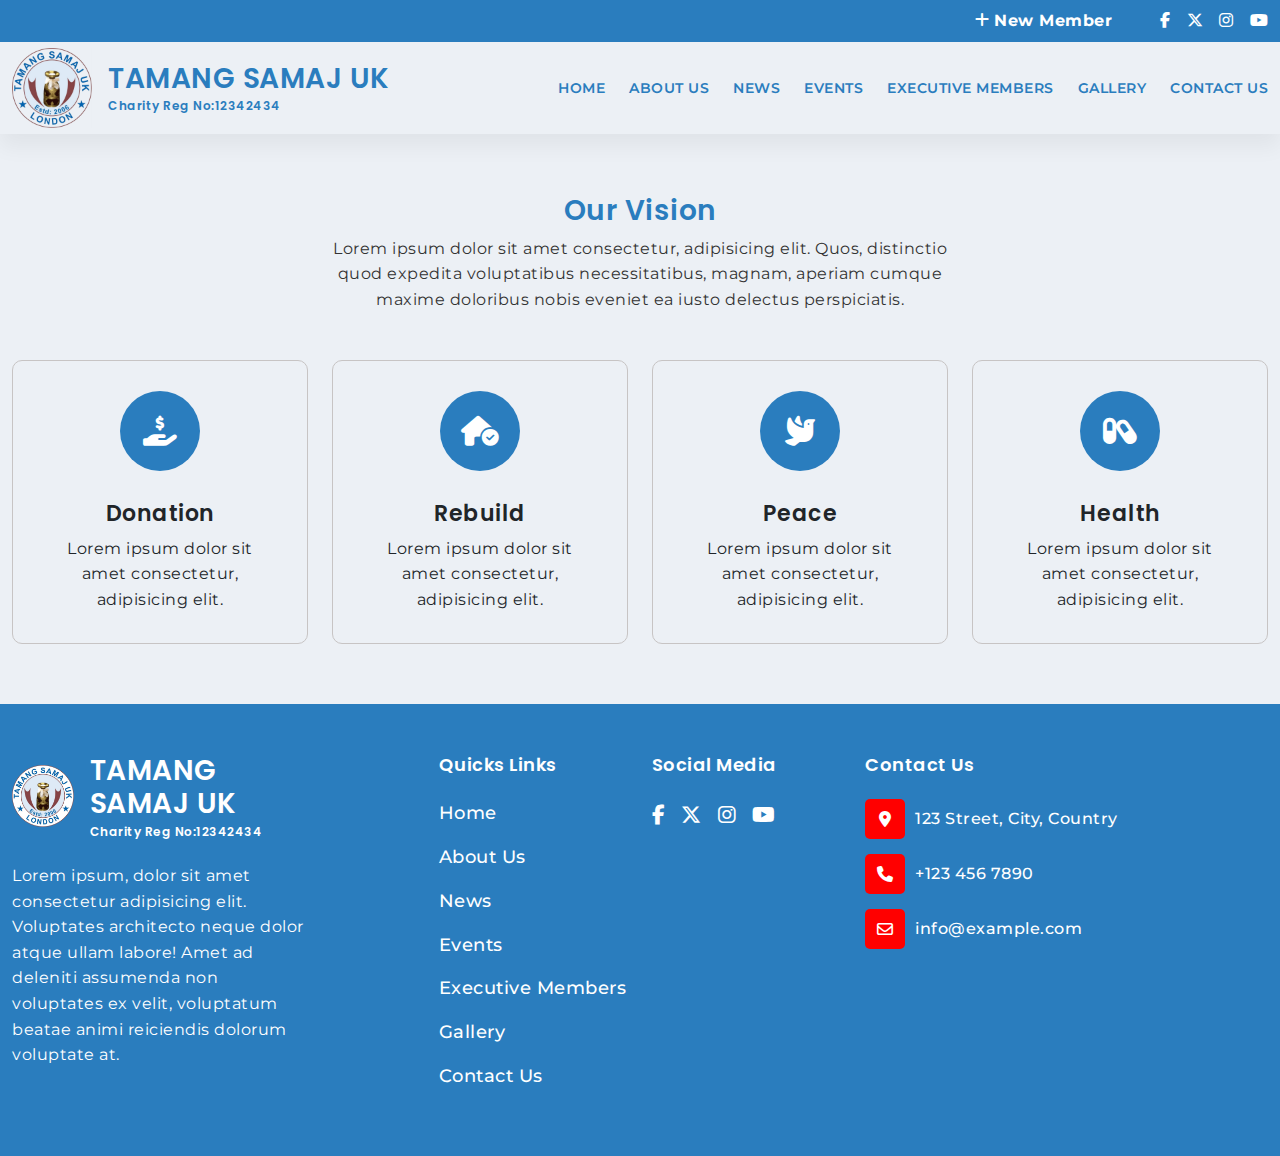
==== commit 5487c00f: "some changes" ====
--- a/about.html
+++ b/about.html
@@ -21,9 +21,9 @@
     <header class="site-header">
         <div class="top-header py-2">
             <div class="container">
-                <div class="d-flex justify-content-between align-items-center">
-                    <div class="reg-number">
-                        <p class="mb-0 text-white fw-medium">Reg.No. 12342434</p>
+                <div class="d-flex justify-content-end align-items-center gap-5">
+                    <div class="add-member">
+                       <a class="fw-bold" href="./new-member-form.html"><i class="me-1 fa-solid fa-plus"></i>New Member</a>
                     </div>
                     <div class="social-media d-flex gap-3 align-items-center">
                         <a href="#"><i class="fab fa-facebook-f"></i></a>
@@ -38,22 +38,21 @@
             <div class="container">
                 <div class="menu-wrapper d-flex justify-content-between align-items-center">
                     <div class="site-logo d-flex align-items-center gap-3">
-                        <a href="./index.html"><img src="./assets/image/tamangSamajuk.png"
-                                alt="Charity-logo"></a>
+                        <a href="./index.html"><img src="./assets/image/tamangSamajuk.png" alt="Charity-logo"></a>
                         <h3 class="mb-0"><a href="./index.html">Tamang Samaj UK<span class="mt-1 d-block">Charity Reg
                                     No:12342434</span></a></h3>
                     </div>
                     <div class="nav-wrap">
                         <button class="d-xl-none site-nav-toggler" type="button" data-bs-toggle="offcanvas"
-                            data-bs-target="#offcanvas_navigaion" aria-controls="offcanvas_navigaion">
+                            data-bs-target="#offcanvas_navigation" aria-controls="offcanvas_navigation">
                             <svg height="24" viewBox="0 0 24 24" width="24" xmlns="http://www.w3.org/2000/svg">
                                 <path
                                     d="M22,17 L22,19 L2,19 L2,17 L22,17 Z M22,11 L22,13 L2,13 L2,11 L22,11 Z M22,5 L22,7 L2,7 L2,5 L22,5 Z"
                                     fill-rule="evenodd" />
                             </svg>
                         </button>
-                        <div class="header-offcanvas offcanvas offcanvas-start" tabindex="-1" id="offcanvas_navigaion"
-                            aria-labelledby="offcanvas_navigaion_label">
+
+                        <div class="header-offcanvas offcanvas offcanvas-start" tabindex="-1" id="offcanvas_navigation">
                             <div class="offcanvas-header">
                                 <button type="button" class="btn-close" data-bs-dismiss="offcanvas"
                                     aria-label="Close"></button>
@@ -65,71 +64,22 @@
                                         <li><a href="./about.html">About Us</a></li>
                                         <li><a href="#">News</a></li>
                                         <li><a href="./Event.html">Events</a></li>
-                                        <li><a href="./executive-member.html">executive members</a></li>
+                                        <li><a href="./executive-member.html">Executive Members</a></li>
                                         <li><a href="./gallery.html">Gallery</a></li>
-                                        <li><a href="./contact.html">Contact us</a></li>
+                                        <li><a href="./contact.html">Contact Us</a></li>
                                     </ul>
                                 </nav>
                             </div>
                         </div>
 
+
                     </div>
                 </div>
             </div>
         </div>
     </header>
-    <section class="about achievement block">
-        <div class="container">
-            <div class="row g-4">
-                <h2 class="h3 mb-4">About us</h2>
-                <div class="col-lg-6">
-                    <figure class="card-img">
-                        <img src="./assets/image/3.jpg" alt="image">
-                    </figure>
-                </div>
-                <div class="col-lg-6">
-                    <h2 class="h3">Lorem ipsum dolor sit amet consectetur adipisicing</h2>
-                    <h3 class="h5">Lorem ipsum dolor sit amet consectetur.</h3>
-                    <p class="mb-5">Lorem ipsum dolor, sit amet consectetur adipisicing elit. Vero assumenda rem, natus distinctio
-                        nam voluptatem exercitationem dicta facilis ea ut non temporibus praesentium libero enim dolorem
-                        animi, quas alias explicabo.</p>
-                    <div class="row g-4">
-                        <div class="col-md-6">
-                            <div class="counter-card">
-                                <div class="counter-icon"><i class="fa-solid fa-handshake-angle"></i>
-                                </div>
-                                <div class="counter" data-count="1000">0</div>
-                                <h4 class="h5">Volunteers</h4>
-                            </div>
-                        </div>
-                        <div class="col-md-6">
-                            <div class="counter-card">
-                                <div class="counter-icon"><i class="fa-solid fa-hand-holding-dollar"></i></div>
-                                <div class="counter" data-count="1500">0</div>
-                                <h4 class="h5">Donations</h4>
-                            </div>
-                        </div>
-                        <div class="col-md-6">
-                            <div class="counter-card">
-                                <div class="counter-icon"><i class="fa-solid fa-children"></i></div>
-                                <div class="counter" data-count="2500">0</div>
-                                <h4 class="h5">Happy Children</h4>
-                            </div>
-                        </div>
-                        <div class="col-md-6">
-                            <div class="counter-card">
-                                <div class="counter-icon"><i class="fa-solid fa-bowl-food"></i></div>
-                                <div class="counter" data-count="5000">0</div>
-                                <h4 class="h5">Food Served</h4>
-                            </div>
-                        </div>
-                    </div>
-                </div>
-            </div>
-        </div>
-    </section>
-
-    <section class="vision block pt-0">
+
+    <section class="vision block">
         <div class="container">
             <div class="row justify-content-center">
                 <div class="col-md-6">
@@ -198,10 +148,12 @@
                                     No:12342434</span></a></h3>
                     </div>
                     <div class="footer-content mt-4">
-                        <p class="mb-0 text-white">Lorem ipsum, dolor sit amet consectetur adipisicing elit. Voluptates architecto neque dolor atque ullam labore! Amet ad deleniti assumenda non voluptates ex velit, voluptatum beatae animi reiciendis dolorum voluptate at.</p>
-                    </div>
-                </div>
-                <div class="col-md-6 col-lg-3 col-xl-3">
+                        <p class="mb-0 text-white">Lorem ipsum, dolor sit amet consectetur adipisicing elit. Voluptates
+                            architecto neque dolor atque ullam labore! Amet ad deleniti assumenda non voluptates ex
+                            velit, voluptatum beatae animi reiciendis dolorum voluptate at.</p>
+                    </div>
+                </div>
+                <div class="col-md-6 col-lg-3 col-xl-2 offset-xl-1">
                     <h6>Quicks Links</h6>
                     <ul class="footer-quick-link mt-4">
                         <li>
@@ -227,7 +179,7 @@
                         </li>
                     </ul>
                 </div>
-                <div class="col-md-6 col-lg-3 col-xl-3">
+                <div class="col-md-6 col-lg-3 col-xl-2">
                     <h6>Social Media</h6>
                     <div class="d-flex footer-social gap-3 mt-4">
                         <a href="#"><i class="fab fa-facebook-f"></i></a>
@@ -249,7 +201,7 @@
                             <div class="info-icon">
                                 <i class="fas fa-phone"></i>
                             </div>
-                            <a href="tell:+123 456 7890">+123 456 7890</a>
+                            <a href="tel:+1234567890">+123 456 7890</a>
                         </li>
                         <li>
                             <div class="info-icon">
--- a/assets/css/style.css
+++ b/assets/css/style.css
@@ -210,7 +210,7 @@
 }
 
 .dooner-price {
-  color: #198754;
+  color: var(--primary-color);
 }
 
 .date i {
@@ -252,6 +252,12 @@
 /* start header css */
 .top-header {
   background-color: var(--primary-color);
+}
+.add-member a {
+  color: var(--white-color);
+}
+.add-member a:hover {
+  color: var(--secondary-color);
 }
 .main-header.sticky {
   position: fixed;
@@ -400,18 +406,8 @@
   position: relative;
   font-size: 22px;
   font-weight: 600;
+  padding-bottom: 30px;
   color: var(--secondary-color);
-}
-.welcome-heading span::after {
-  content: "";
-  position: absolute;
-  bottom: -30px;
-  left: 50%;
-  transform: translate(-50%, -50%);
-  width: 100%;
-  max-width: 150px;
-  height: 2px;
-  background-color: var(--secondary-color);
 }
 .welcome h2 {
   color: var(--primary-color);
@@ -560,6 +556,7 @@
   transition: var(--transition);
   aspect-ratio: 2;
   object-fit: cover;
+  object-position: center;
   border-radius: 20px 20px 0 0;
 }
 .upcomming-event-card:hover .card-img img {
@@ -609,12 +606,112 @@
 .upcomming-event-card .card-body a:hover::before {
   width: 100%;
 }
-
+.condolence-sidebar {
+  border-radius: 20px 20px 0 0;
+}
 .condolence-sidebar h2 {
+  border-radius: 20px 20px 0 0;
   font-size: 25px;
   padding: 20px;
   background-color: #2a7dbe;
   color: var(--white-color);
+}
+.condolence-swiper {
+  border-radius: 0 0 20px 20px;
+  position: relative;
+  background-color: var(--white-color);
+}
+.condolence-swiper::after {
+  content: "Sincere regards";
+  text-transform: uppercase;
+  position: absolute;
+  top: 20px;
+  left: 50%;
+  font-size: 20px;
+  font-weight: bold;
+  transform: translate(-50%, -50%);
+}
+
+.condolence-card .card-img {
+  position: relative;
+ text-align: center;
+}
+.condolence-card .card-img::before {
+  content: '';
+  position: absolute;
+  top: 0;
+  left: 20px;
+  width: 80px;
+  height: 80px;
+  background-image: url(../image/11293400-min.png);
+  z-index:  1;
+  background-size: contain;
+  animation: upDown 2s ease-in-out infinite;
+}
+
+@keyframes upDown {
+  0% { transform: translateY(0); }
+  50% { transform: translateY(-10px); }
+  100% { transform: translateY(0); }
+}
+.condolence-card .card-img::after {
+  content: '';
+  position: absolute;
+  top: 0;
+  right: 20px;
+  width: 80px;
+  height: 80px;
+  background-image: url(../image/11293400-min.png);
+  z-index:  1;
+  background-size: contain;
+  animation: upDown 2s ease-in-out infinite;
+}
+
+.condolence-link {
+  width: 94px;
+  margin: 0 auto;
+  position: relative;
+  color: var(--secondary-color);
+  font-weight: bold;
+}
+.condolence-link:hover {
+  color: var(--primary-color);
+}
+.condolence-link::after {
+  content: "";
+  position: absolute;
+  left: 0;
+  bottom: -5px;
+  width: 100%;
+  height: 2px;
+  background-color: var(--secondary-color);
+}
+
+.condolence-link::before {
+  content: "";
+  position: absolute;
+  left: 0;
+  bottom: -5px;
+  width: 0;
+  height: 2px;
+  background-color: var(--primary-color);
+  transition: var(--transition);
+  z-index: 1;
+}
+.condolence-link:hover::before {
+  width: 100%;
+}
+
+.condolence-card .card-img img {
+  width: 200px;
+  height: 200px;
+  object-fit: cover;
+  border-radius: 50%;
+}
+.condolence-swiper .swiper-pagination-bullet {
+  width: 15px;
+  height: 15px;
+  background-color: var(--primary-color);
 }
 /* .banner .swiper-pagination {
   left: 30px;
@@ -819,6 +916,9 @@
 .member-card-wrapper .card-body span {
   color: var(--black-color);
 }
+.member-card-wrapper .nav-link.active .card-body .date i {
+  color: var(--white-color);
+}
 .member-card-wrapper .nav-link.active .card-body h3,
 .member-card-wrapper .nav-link.active .card-body span {
   color: var(--white-color);
@@ -828,13 +928,22 @@
   overflow-y: scroll;
 }
 .member-card-content .nav-link {
-  box-shadow: 0 0 23px 0 rgba(0, 0, 0, 0.06);
+  box-shadow: 0 0 23px 0 rgba(0, 0, 0, 0.1);
 }
 .tab-details .member-details {
   box-shadow: 0 0 20px 0 rgba(0, 0, 0, 0.1);
   padding: 30px;
 }
-.tab-details .card-body {
+.tab-details .tab-pane img {
+  width: 200px;
+  height: 200px;
+  border-radius: 50%;
+  object-fit: cover;
+  margin: 0 auto
+}
+.tab-details .ex-member-card {
+  padding-top: 30px;
+  text-align: center;
   box-shadow: 0 0 20px 0 rgba(0, 0, 0, 0.1);
 }
 .tab-details .tab-pane .card-body h3 {
@@ -890,8 +999,8 @@
   opacity: 1;
 }
 .donors .swiper-pagination-bullet-active {
-  background-color: #198754;
-  border: 2px solid #198754;
+  background-color: var(--primary-color);
+  border: 2px solid var(--primary-color);
 }
 /* start gallery css */
 .category-sticky {
@@ -1012,20 +1121,31 @@
 .contact h2 {
   color: var(--primary-color);
 }
+.contact-content {
+  background-color: var(--white-color);
+  padding: 50px;
+  border-radius: 10px;
+}
+.contact-info-content {
+  height: 100%;
+  background-color: var(--white-color);
+  padding: 50px;
+  border-radius: 10px;
+}
+
+.contact-form label {
+  margin-bottom: 20px;
+}
 .contact-form input {
-  border: none;
+  padding: 10px 20px;
+  outline: none;
+  background-color: transparent;
+  border-color: var(--gray-color);
+}
+.contact-form textarea {
   padding: 10px 5px;
   outline: none;
-  border-bottom: 2px solid var(--gray-color);
-  border-radius: 0;
-  background-color: transparent;
-}
-.contact-form textarea {
-  border: none;
-  padding: 10px 5px;
-  outline: none;
-  border-bottom: 2px solid var(--gray-color);
-  border-radius: 0;
+  border-color: var(--gray-color);
   background-color: transparent;
   resize: none;
 }
@@ -1044,6 +1164,7 @@
 }
 .location iframe {
   width: 100%;
+  height: 298px; 
   border-radius: 10px;
 }
 .submit {
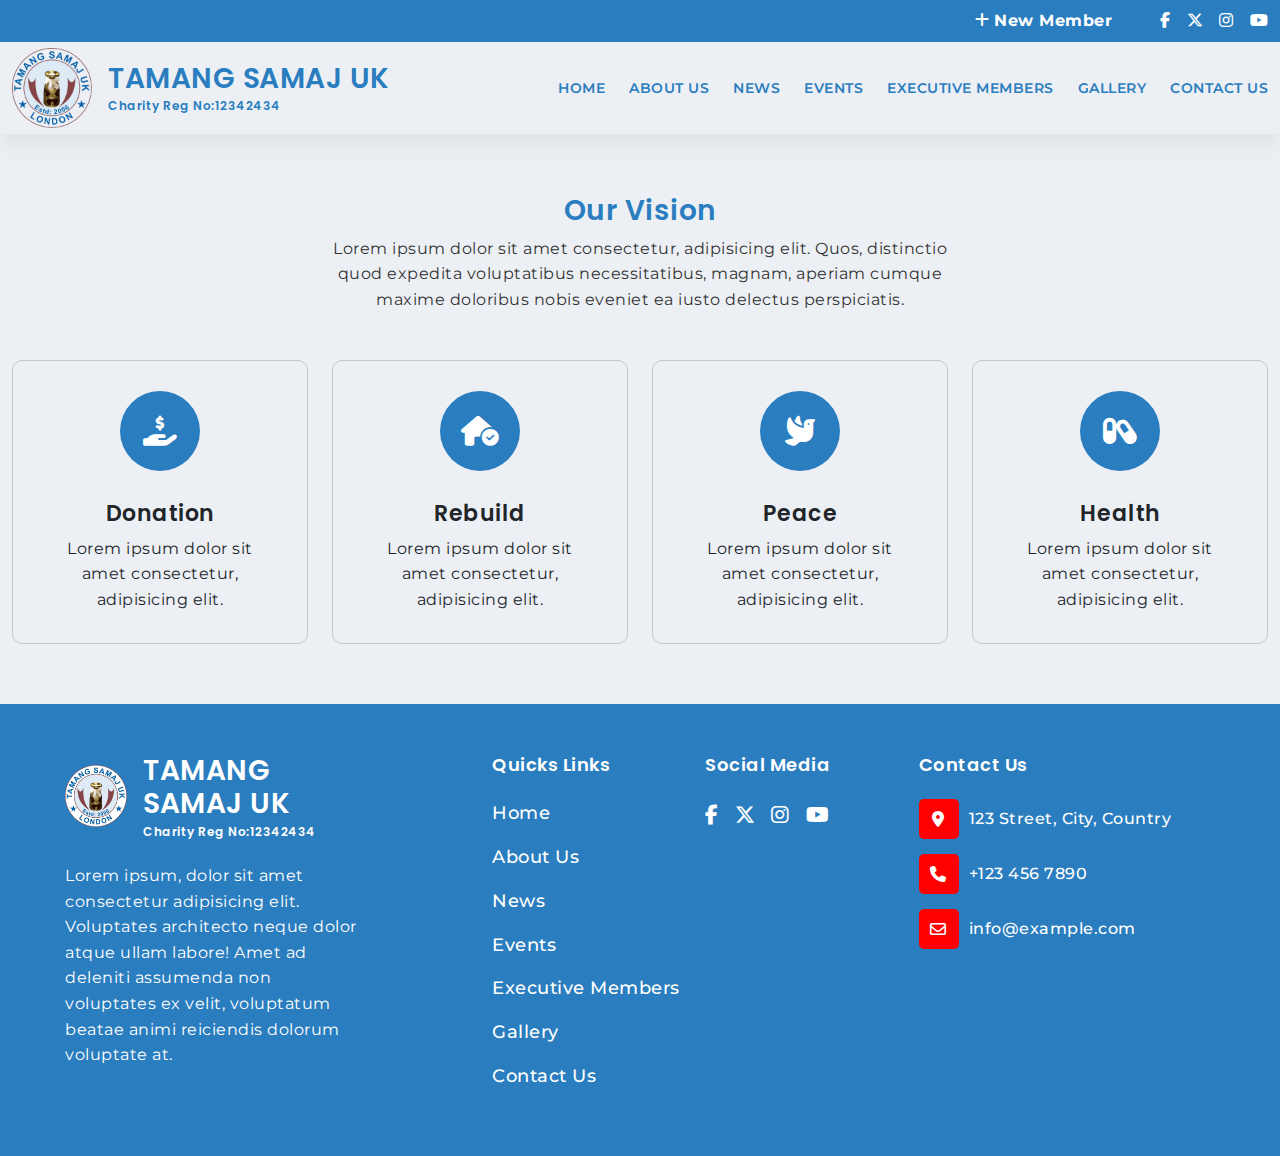
==== commit d8b73571: "responsive pages and buld step form" ====
--- a/about.html
+++ b/about.html
@@ -62,7 +62,7 @@
                                     <ul class="menu d-flex flex-wrap gap-4">
                                         <li><a href="./index.html">Home</a></li>
                                         <li><a href="./about.html">About Us</a></li>
-                                        <li><a href="#">News</a></li>
+                                        <li><a href="./news.html">News</a></li>
                                         <li><a href="./Event.html">Events</a></li>
                                         <li><a href="./executive-member.html">Executive Members</a></li>
                                         <li><a href="./gallery.html">Gallery</a></li>
@@ -139,7 +139,7 @@
     </section>
     <footer class="site-footer">
         <div class="container">
-            <div class="row g-4">
+            <div class="row g-4 justify-content-center">
                 <div class="col-md-6 col-lg-3 col-xl-3">
                     <div class="site-logo d-flex align-items-center gap-3">
                         <a href="./index.html"><img src="./assets/image/tamang-samaj-uk-rooter-logo.png"
--- a/assets/css/style.css
+++ b/assets/css/style.css
@@ -621,48 +621,44 @@
   position: relative;
   background-color: var(--white-color);
 }
-.condolence-swiper::after {
-  content: "Sincere regards";
-  text-transform: uppercase;
-  position: absolute;
-  top: 20px;
-  left: 50%;
-  font-size: 20px;
-  font-weight: bold;
-  transform: translate(-50%, -50%);
-}
 
 .condolence-card .card-img {
   position: relative;
- text-align: center;
+  text-align: center;
 }
 .condolence-card .card-img::before {
-  content: '';
+  content: "";
   position: absolute;
   top: 0;
   left: 20px;
   width: 80px;
   height: 80px;
   background-image: url(../image/11293400-min.png);
-  z-index:  1;
+  z-index: 1;
   background-size: contain;
   animation: upDown 2s ease-in-out infinite;
 }
 
 @keyframes upDown {
-  0% { transform: translateY(0); }
-  50% { transform: translateY(-10px); }
-  100% { transform: translateY(0); }
+  0% {
+    transform: translateY(0);
+  }
+  50% {
+    transform: translateY(-10px);
+  }
+  100% {
+    transform: translateY(0);
+  }
 }
 .condolence-card .card-img::after {
-  content: '';
+  content: "";
   position: absolute;
   top: 0;
   right: 20px;
   width: 80px;
   height: 80px;
   background-image: url(../image/11293400-min.png);
-  z-index:  1;
+  z-index: 1;
   background-size: contain;
   animation: upDown 2s ease-in-out infinite;
 }
@@ -793,8 +789,6 @@
   transition: var(--transition);
 }
 .event-card .card-body {
-  height: 351.34px;
-  overflow-y: auto;
   background-color: var(--white-color);
   transition: var(--transition);
   border-left: 1px solid var(--gray-color);
@@ -939,7 +933,7 @@
   height: 200px;
   border-radius: 50%;
   object-fit: cover;
-  margin: 0 auto
+  margin: 0 auto;
 }
 .tab-details .ex-member-card {
   padding-top: 30px;
@@ -1164,7 +1158,7 @@
 }
 .location iframe {
   width: 100%;
-  height: 298px; 
+  height: 298px;
   border-radius: 10px;
 }
 .submit {
@@ -1275,10 +1269,147 @@
   text-align: center;
   padding-bottom: 0;
 }
+/* single-page */
+.single .card-img {
+  margin-bottom: 16px;
+}
+.single .card-img img {
+  height: 500px;
+  width: 100%;
+  object-fit: cover;
+  border-radius: 10px;
+}
+.single .description {
+  padding-top: 30px;
+}
+.single .widget.widget_block {
+  padding: 30px;
+  margin-bottom: 30px;
+  box-shadow: 0px 0px 40px 0px rgba(0, 0, 0, 0.06);
+}
+.single .widget h3 {
+  font-size: var(--fs-display-4);
+  margin-bottom: 15px;
+}
+.single .widget ul li a {
+  font-size: var(--fs-display-5);
+  color: var(--black-color);
+}
+.single .widget ul li {
+  padding: 15px 0;
+}
+.single .widget ul li:not(:last-child) {
+  border-bottom: 1px solid rgba(0, 0, 0, 0.05);
+}
+
+/* new member css */
+.personal-details,
+.family-details {
+  display: grid;
+  grid-template-columns: repeat(3, 1fr);
+  gap: 30px;
+}
+.personal-details .form-group input[type="file"],
+.family-details .form-group input[type="file"] {
+  background-color: var(--white-color);
+  border: 1px solid rgba(0, 0, 0, 0.4);
+}
+.personal-details .form-group input,
+select,
+.address-details .form-group input,
+select,
+.contact-details .form-group input,
+select,
+.family-details .form-group input,
+select {
+  width: 100%;
+  padding: 10px 20px;
+  border-radius: 5px;
+  border: 1px solid rgba(0, 0, 0, 0.4);
+  -webkit-appearance: none;
+  outline-color: var(--primary-color);
+}
+.personal-details .form-group:first-child,
+.family-details .form-group:first-child {
+  grid-column: span 3;
+}
+.personal-details .form-group:last-child,
+.family-details .form-group:last-child {
+  grid-column: span 3;
+}
+
+.personal-details .form-group label,
+.address-details .form-group label,
+.contact-details .form-group label,
+.family-details .form-group label {
+  display: block;
+  margin-bottom: 15px;
+}
+
+.contact-details .form-group:nth-child(3) {
+  grid-column: span 2;
+}
+
+.address-details,
+.contact-details {
+  display: grid;
+  grid-template-columns: repeat(2, 1fr);
+  gap: 30px;
+}
+
+/* event-page css  */
+.event-page .card-img img {
+  height: 700px;
+  width: 100%;
+  object-fit: cover;
+  object-position: center;
+  border-radius: 10px;
+}
+.event-page .date {
+  padding-top: 15px;
+}
+.eventSwiper .swiper-button-next,
+.eventSwiper .swiper-button-prev {
+  width: 40px;
+  height: 55px;
+  border-radius: 5px;
+  background-color: var(--white-color);
+  transition: var(--transition);
+  opacity: 0;
+}
+.eventSwiper:hover .swiper-button-next,
+.eventSwiper:hover .swiper-button-prev {
+  opacity: 1;
+}
+.eventSwiper .swiper-button-next:after,
+.eventSwiper .swiper-button-prev:after {
+  font-size: 16px;
+  color: var(--primary-color);
+  font-weight: 900;
+}
+.eventSwiper .swiper-button-next:hover,
+.eventSwiper .swiper-button-prev:hover {
+  background-color: var(--secondary-color);
+}
+.eventSwiper .swiper-button-next:hover::after,
+.eventSwiper .swiper-button-prev:hover::after {
+  color: var(--white-color);
+}
+.eventSwiper .card-img img {
+  border-radius: 10px;
+}
+
+/*new member css*/
+.new-member .nav .nav-item .nav-link {
+  color: var(--black-color);
+}
 /* responsive */
 @media (max-width: 1399.98px) {
   .header-nav ul li a {
     font-size: 14px;
+  }
+  .time-content {
+    flex-direction: column;
   }
 }
 @media (max-width: 1199.98px) {
@@ -1373,6 +1504,23 @@
     position: unset;
     height: unset;
   }
+  .personal-details,
+  .address-details,
+  .contact-details,
+  .family-details {
+    grid-template-columns: auto;
+  }
+  .personal-details .form-group:first-child,
+.family-details .form-group:first-child {
+  grid-column: unset;
+}
+.personal-details .form-group:last-child,
+.family-details .form-group:last-child {
+  grid-column: unset;
+}
+.contact-details .form-group:nth-child(3) {
+  grid-column: unset;
+}
 }
 @media (max-width: 575.98px) {
   .tab-wrapper .nav-pills {
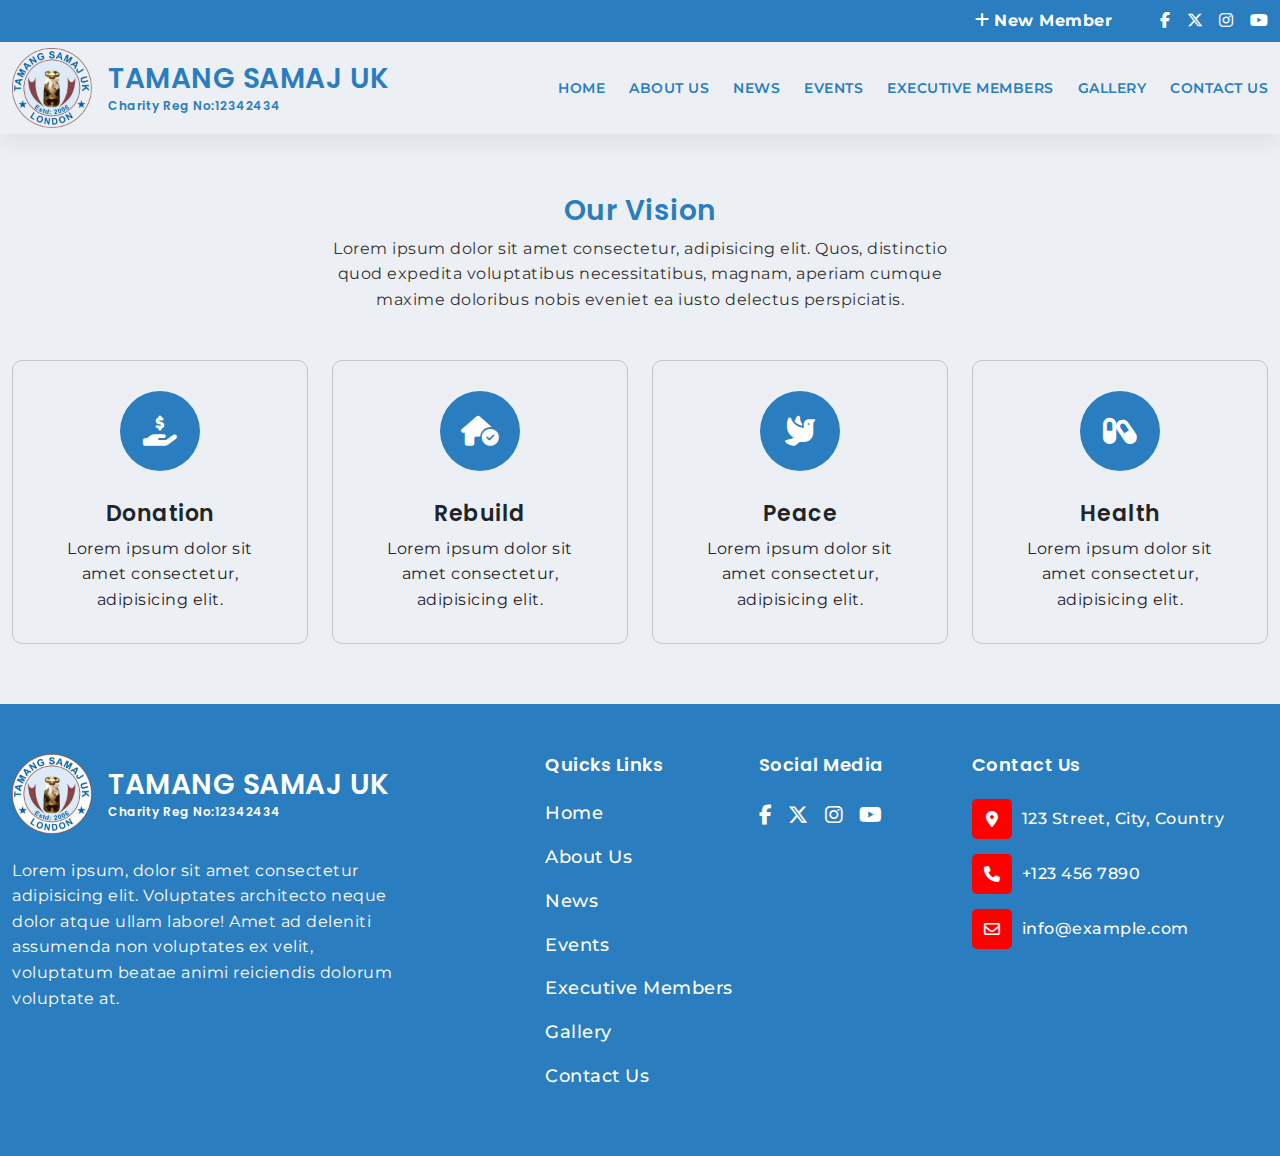
==== commit 8192370f: "some changes" ====
--- a/about.html
+++ b/about.html
@@ -139,8 +139,8 @@
     </section>
     <footer class="site-footer">
         <div class="container">
-            <div class="row g-4 justify-content-center">
-                <div class="col-md-6 col-lg-3 col-xl-3">
+            <div class="row g-4">
+                <div class="col-md-6 col-lg-3 col-xl-4">
                     <div class="site-logo d-flex align-items-center gap-3">
                         <a href="./index.html"><img src="./assets/image/tamang-samaj-uk-rooter-logo.png"
                                 alt="Charity-logo"></a>
@@ -157,25 +157,25 @@
                     <h6>Quicks Links</h6>
                     <ul class="footer-quick-link mt-4">
                         <li>
-                            <a href="#">home</a>
-                        </li>
-                        <li>
-                            <a href="#">about us</a>
-                        </li>
-                        <li>
-                            <a href="#">news</a>
-                        </li>
-                        <li>
-                            <a href="#">events</a>
-                        </li>
-                        <li>
-                            <a href="#">executive members</a>
-                        </li>
-                        <li>
-                            <a href="#">gallery</a>
-                        </li>
-                        <li>
-                            <a href="#">contact us</a>
+                            <a href="./index.html">home</a>
+                        </li>
+                        <li>
+                            <a href="./about.html">about us</a>
+                        </li>
+                        <li>
+                            <a href="./news.html">news</a>
+                        </li>
+                        <li>
+                            <a href="./Event.html">events</a>
+                        </li>
+                        <li>
+                            <a href="./executive-member.html">executive members</a>
+                        </li>
+                        <li>
+                            <a href="./gallery.html">gallery</a>
+                        </li>
+                        <li>
+                            <a href="./contact.html">contact us</a>
                         </li>
                     </ul>
                 </div>
--- a/assets/css/style.css
+++ b/assets/css/style.css
@@ -439,6 +439,7 @@
 }
 .community-banner-content p {
   color: var(--white-color);
+  max-width: 800px;
 }
 .community-banner-content .btn {
   position: relative;
@@ -1403,6 +1404,10 @@
 .new-member .nav .nav-item .nav-link {
   color: var(--black-color);
 }
+.new-member .nav .nav-item .nav-link.active {
+  background-color: var(--primary-color);
+  color: var(--white-color);
+}
 /* responsive */
 @media (max-width: 1399.98px) {
   .header-nav ul li a {
@@ -1413,6 +1418,11 @@
   }
 }
 @media (max-width: 1199.98px) {
+  .activity-card .activity-icon a {
+    transform: translateY(-28px);
+    opacity: 1;
+    visibility: visible;
+  }
   .header-nav {
     display: none;
   }
@@ -1483,6 +1493,7 @@
   }
 }
 @media (max-width: 991.98px) {
+
 }
 @media (max-width: 767.98px) {
   .tab-of-tab {
